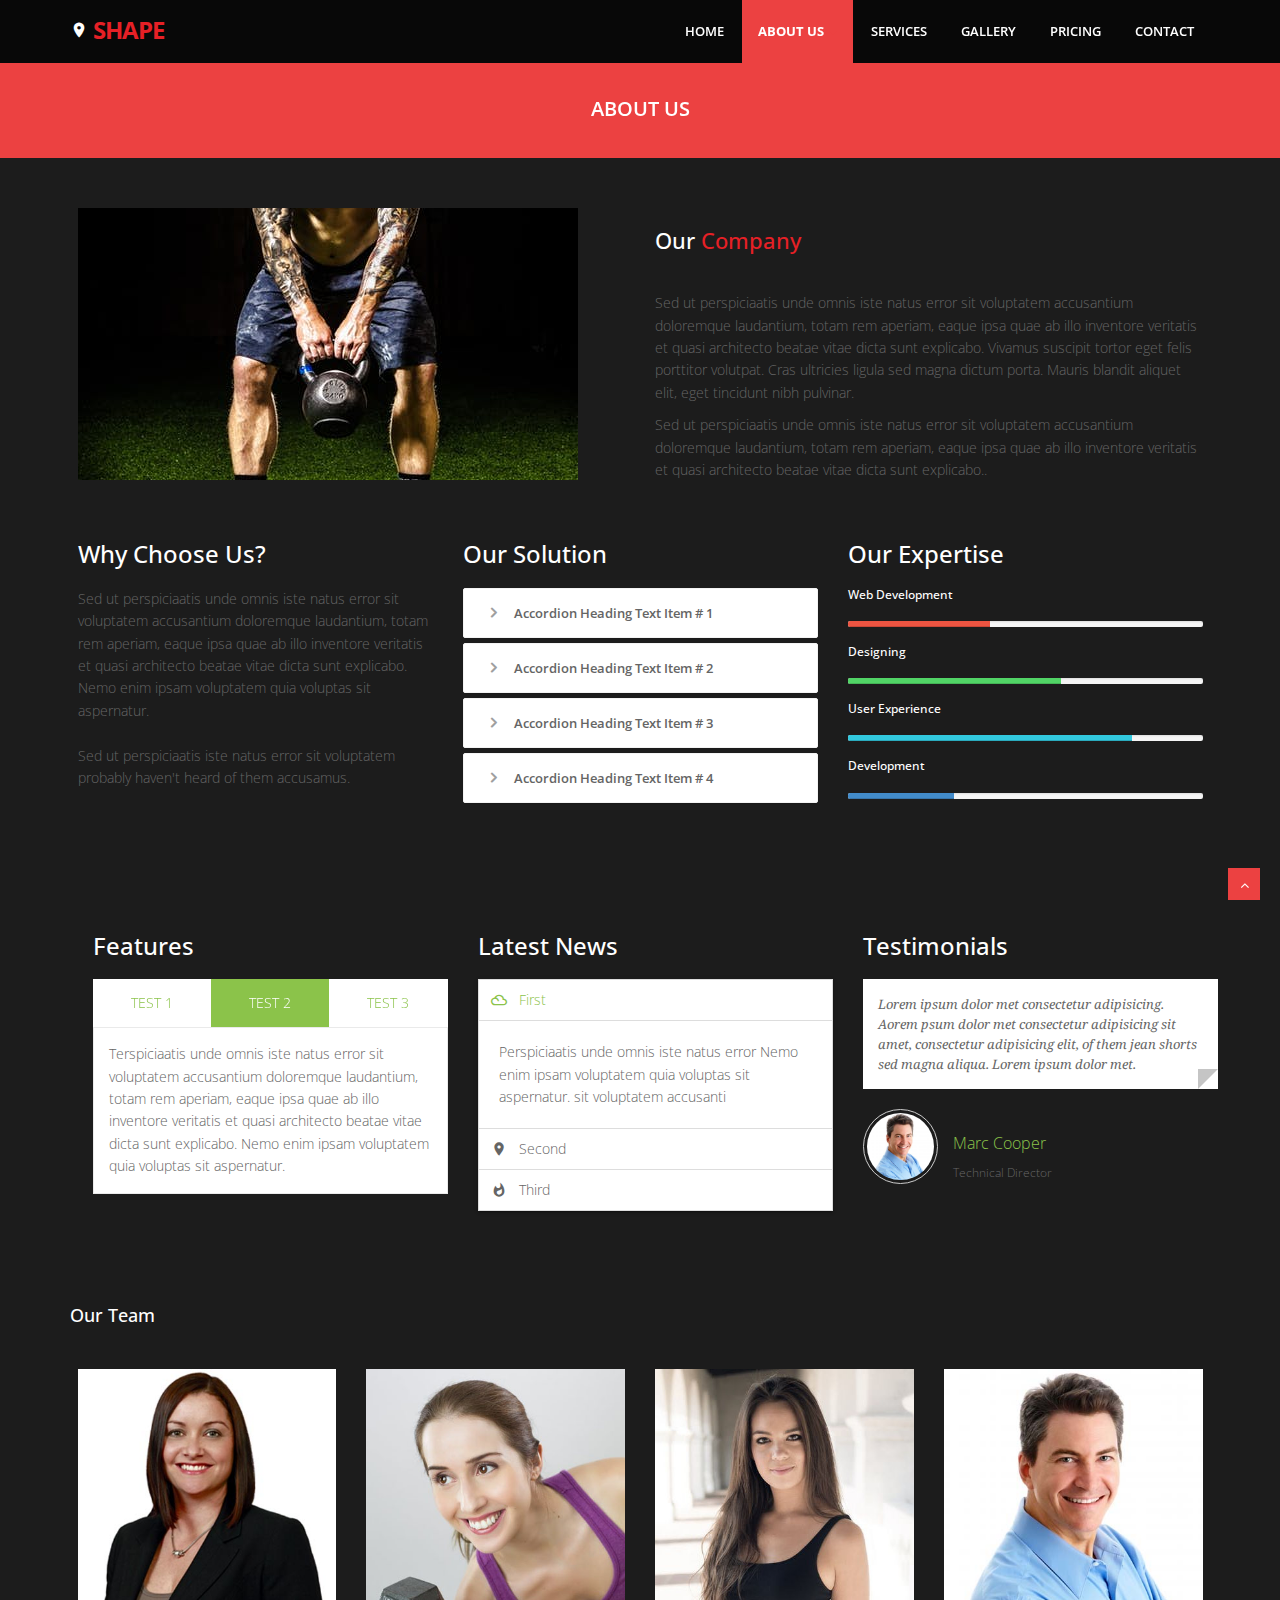
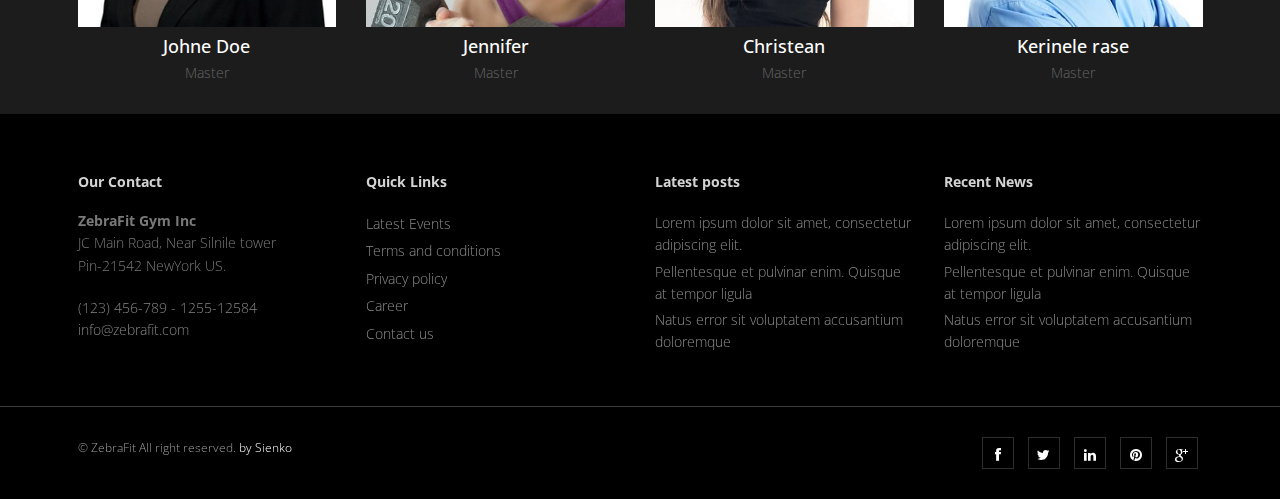
==== about.html @ 9a1f1029 "Zebra Fit" ====
<!DOCTYPE html>
<html lang="en">
<head>
<meta charset="utf-8">
<title>Zebra ||Fit</title>
<meta name="viewport" content="width=device-width, initial-scale=1.0" />
<meta name="description" content="" />
<meta name="author" content="http://webthemez.com" />
<!-- css --> 
<link href="https://fonts.googleapis.com/icon?family=Material+Icons" rel="stylesheet">
<link rel="stylesheet" href="materialize/css/materialize.min.css" media="screen,projection" />
<link href="css/bootstrap.min.css" rel="stylesheet" />
<link href="css/fancybox/jquery.fancybox.css" rel="stylesheet"> 
<link href="css/flexslider.css" rel="stylesheet" /> 
<link href="css/style.css" rel="stylesheet" />
 
<!-- HTML5 shim, for IE6-8 support of HTML5 elements -->
<!--[if lt IE 9]>
      <script src="http://html5shim.googlecode.com/svn/trunk/html5.js"></script>
    <![endif]-->

</head>
<body>
<div id="wrapper"> 
	<!-- start header -->
		<header>
        <div class="navbar navbar-default navbar-static-top">
            <div class="container">
                <div class="navbar-header">
                    <button type="button" class="navbar-toggle" data-toggle="collapse" data-target=".navbar-collapse">
                        <span class="icon-bar"></span>
                        <span class="icon-bar"></span>
                        <span class="icon-bar"></span>
                    </button>
                  <a class="navbar-brand" href="index.html"><i class="icon-info-blocks material-icons">location_on</i>Shape</a>
                </div>
                <div class="navbar-collapse collapse ">
                    <ul class="nav navbar-nav">
                        <li><a class="waves-effect waves-dark" href="index.html">Home</a></li> 
							 <li class="dropdown active">
                        <a href="#" data-toggle="dropdown" class="dropdown-toggle waves-effect waves-dark">About Us <b class="caret"></b></a>
                        <ul class="dropdown-menu">
                            <li><a class="waves-effect waves-dark" href="about.html">Company</a></li>
                            <li><a class="waves-effect waves-dark" href="#">Our Team</a></li>
                            <li><a class="waves-effect waves-dark" href="#">News</a></li> 
                            <li><a class="waves-effect waves-dark" href="#">Investors</a></li>
                        </ul>
                    </li> 
						<li><a class="waves-effect waves-dark" href="services.html">Services</a></li>
                        <li><a class="waves-effect waves-dark" href="portfolio.html">Gallery</a></li>
                        <li><a class="waves-effect waves-dark" href="pricing.html">Pricing</a></li>
                        <li><a class="waves-effect waves-dark" href="contact.html">Contact</a></li>
                    </ul>
                </div>
            </div>
        </div>
	</header><!-- end header -->
	<section id="inner-headline">
	<div class="container">
		<div class="row">
			<div class="col-lg-12">
				<h2 class="pageTitle">About Us</h2>
			</div>
		</div>
	</div>
	</section>
	<section id="content">
	<section class="section-padding">
		<div class="container">
			<div class="row showcase-section">
				<div class="col-md-6">
					<img src="img/dev1.png" alt="showcase image">
				</div>
				<div class="col-md-6">
					<div class="about-text">
						<h3>Our <span class="color">Company</span></h3>
						<p>Sed ut perspiciaatis unde omnis iste natus error sit voluptatem accusantium doloremque laudantium, totam rem aperiam, eaque ipsa quae ab illo inventore veritatis et quasi architecto beatae vitae dicta sunt explicabo. Vivamus suscipit tortor eget felis porttitor volutpat. Cras ultricies ligula sed magna dictum porta. Mauris blandit aliquet elit, eget tincidunt nibh pulvinar.</p>
						 <p>Sed ut perspiciaatis unde omnis iste natus error sit voluptatem accusantium doloremque laudantium, totam rem aperiam, eaque ipsa quae ab illo inventore veritatis et quasi architecto beatae vitae dicta sunt explicabo..</p>
					</div>
				</div>
			</div>
		</div>
	</section>
	<div class="container">
					
					<div class="about">
				
						
						<div class="row">
							<div class="col-md-4">
								<!-- Heading and para -->
								<div class="block-heading-two">
									<h3><span>Why Choose Us?</span></h3>
								</div>
								<p>Sed ut perspiciaatis unde omnis iste natus error sit voluptatem accusantium doloremque laudantium, totam rem aperiam, eaque ipsa quae ab illo inventore veritatis et quasi architecto beatae vitae dicta sunt explicabo. Nemo enim ipsam voluptatem quia voluptas sit aspernatur. <br/><br/>Sed ut perspiciaatis iste natus error sit voluptatem probably haven't heard of them accusamus.</p>
							</div>
							<div class="col-md-4">
								<div class="block-heading-two">
									<h3><span>Our Solution</span></h3>
								</div>		
								<!-- Accordion starts -->
								<div class="panel-group" id="accordion-alt3">
								 <!-- Panel. Use "panel-XXX" class for different colors. Replace "XXX" with color. -->
								  <div class="panel">	
									<!-- Panel heading -->
									 <div class="panel-heading">
										<h4 class="panel-title">
										  <a data-toggle="collapse" data-parent="#accordion-alt3" href="#collapseOne-alt3">
											<i class="fa fa-angle-right"></i> Accordion Heading Text Item # 1
										  </a>
										</h4>
									 </div>
									 <div id="collapseOne-alt3" class="panel-collapse collapse">
										<!-- Panel body -->
										<div class="panel-body">
										  Sed ut perspiciaatis unde omnis iste natus error sit voluptatem accusantium doloremque laudantium, totam rem aperiam, eaque ipsa quae ab illo inventore veritatis et quasi architecto beatae vitae dicta sunt explicabo. Nemo enim ipsam voluptatem quia voluptas
										</div>
									 </div>
								  </div>
								  <div class="panel">
									 <div class="panel-heading">
										<h4 class="panel-title">
										  <a data-toggle="collapse" data-parent="#accordion-alt3" href="#collapseTwo-alt3">
											<i class="fa fa-angle-right"></i> Accordion Heading Text Item # 2
										  </a>
										</h4>
									 </div>
									 <div id="collapseTwo-alt3" class="panel-collapse collapse">
										<div class="panel-body">
										  Sed ut perspiciaatis unde omnis iste natus error sit voluptatem accusantium doloremque laudantium, totam rem aperiam, eaque ipsa quae ab illo inventore veritatis et quasi architecto beatae vitae dicta sunt explicabo. Nemo enim ipsam voluptatem quia voluptas
										</div>
									 </div>
								  </div>
								  <div class="panel">
									 <div class="panel-heading">
										<h4 class="panel-title">
										  <a data-toggle="collapse" data-parent="#accordion-alt3" href="#collapseThree-alt3">
											<i class="fa fa-angle-right"></i> Accordion Heading Text Item # 3
										  </a>
										</h4>
									 </div>
									 <div id="collapseThree-alt3" class="panel-collapse collapse">
										<div class="panel-body">
										  Sed ut perspiciaatis unde omnis iste natus error sit voluptatem accusantium doloremque laudantium, totam rem aperiam, eaque ipsa quae ab illo inventore veritatis et quasi architecto beatae vitae dicta sunt explicabo. Nemo enim ipsam voluptatem quia voluptas
										</div>
									 </div>
								  </div>
								  <div class="panel">
									 <div class="panel-heading">
										<h4 class="panel-title">
										  <a data-toggle="collapse" data-parent="#accordion-alt3" href="#collapseFour-alt3">
											<i class="fa fa-angle-right"></i> Accordion Heading Text Item # 4
										  </a>
										</h4>
									 </div>
									 <div id="collapseFour-alt3" class="panel-collapse collapse">
										<div class="panel-body">
										  Sed ut perspiciaatis unde omnis iste natus error sit voluptatem accusantium doloremque laudantium, totam rem aperiam, eaque ipsa quae ab illo inventore veritatis et quasi architecto beatae vitae dicta sunt explicabo. Nemo enim ipsam voluptatem quia voluptas
										</div>
									 </div>
								  </div>
								</div>
								<!-- Accordion ends -->
								
							</div>
							
							<div class="col-md-4">
								<div class="block-heading-two">
									<h3><span>Our Expertise</span></h3>
								</div>								
								<h6>Web Development</h6>
								<div class="progress pb-sm">
								  <!-- White color (progress-bar-white) -->
								  <div class="progress-bar progress-bar-red" role="progressbar" aria-valuenow="40" aria-valuemin="0" aria-valuemax="100" style="width: 40%">
									 <span class="sr-only">40% Complete (success)</span>
								  </div>
								</div>
								<h6>Designing</h6>
								<div class="progress pb-sm">
								  <div class="progress-bar progress-bar-green" role="progressbar" aria-valuenow="60" aria-valuemin="0" aria-valuemax="100" style="width: 60%">
									 <span class="sr-only">40% Complete (success)</span>
								  </div>
								</div>
								<h6>User Experience</h6>
								<div class="progress pb-sm">
								  <div class="progress-bar progress-bar-lblue" role="progressbar" aria-valuenow="80" aria-valuemin="0" aria-valuemax="100" style="width: 80%">
									 <span class="sr-only">40% Complete (success)</span>
								  </div>
								</div>
								<h6>Development</h6>
								<div class="progress pb-sm">
								  <div class="progress-bar progress-bar-yellow" role="progressbar" aria-valuenow="30" aria-valuemin="0" aria-valuemax="100" style="width: 30%">
									 <span class="sr-only">40% Complete (success)</span>
								  </div>
								</div>
							</div>
							
						</div>
						
						 		
<div class="about home-about">
<div class="container">

<div class="row">
	<div class="col-md-4"> 
	<div class="block-heading-two">
			<h3><span>Features</span></h3>
		</div>	
	<div class="tab-section">
		<div class="s12">
		<ul class="tabs">
		<li class="tab col s4"><a href="#test1" class="waves-effect waves-dark">Test 1</a></li>
		<li class="tab col s4"><a class="waves-effect waves-dark active" href="#test2">Test 2</a></li>
		<li class="tab col s4"><a href="#test3" class="waves-effect waves-dark">Test 3</a></li> 
		</ul>
		</div>
		<div id="test1" class="col s12 container">Ande omnis iste natus error sit voluptatem accusantium doloremque laudantium, totam rem aperiam, eaque ipsa quae ab illo inventore veritatis et quasi architecto beatae vitae dicta sunt explicabo. Nemo enim ipsam voluptatem quia voluptas sit aspernatur. </div>
		<div id="test2" class="col s12 container">Terspiciaatis unde omnis iste natus error sit voluptatem accusantium doloremque laudantium, totam rem aperiam, eaque ipsa quae ab illo inventore veritatis et quasi architecto beatae vitae dicta sunt explicabo. Nemo enim ipsam voluptatem quia voluptas sit aspernatur. </div>
		<div id="test3" class="col s12 container">Perspiciaatis unde omnis iste natus error sit voluptatem accusantium doloremque laudantium, totam rem aperiam, eaque ipsa quae ab illo inventore veritatis et quasi architecto beatae vitae dicta sunt explicabo. Nemo enim ipsam voluptatem quia voluptas sit aspernatur. </div> 
		</div>
	</div>
	<div class="col-md-4">
		<div class="block-heading-two">
			<h3><span>Latest News</span></h3>
		</div>		
		<!-- Accordion starts -->
	  <ul class="collapsible" id="accordionSection" data-collapsible="accordion">
		<li>
		  <div class="collapsible-header active"><i class="material-icons">filter_drama</i>First</div>
		  <div class="collapsible-body"><p>Perspiciaatis unde omnis iste natus error Nemo enim ipsam voluptatem quia voluptas sit aspernatur. sit voluptatem accusanti</p></div>
		</li>
		<li>
		  <div class="collapsible-header"><i class="material-icons">place</i>Second</div>
		  <div class="collapsible-body"><p>Nemo enim ipsam voluptatem quia voluptas sit aspernatur. Perspiciaatis unde omnis iste natus error sit voluptatem accusanti</p></div>
		</li>
		<li>
		  <div class="collapsible-header"><i class="material-icons">whatshot</i>Third</div>
		  <div class="collapsible-body"><p>Perspiciaatis Nemo enim ipsam voluptatem quia voluptas sit aspernatur. unde omnis iste natus error sit voluptatem accusanti</p></div>
		</li>
	  </ul>
								 <!-- Accordion ends -->
		
	</div>
	
	<div class="col-md-4">
		<div class="block-heading-two">
			<h3><span>Testimonials</span></h3>
		</div>	
			 <div class="testimonials">
				<div class="active item">
				  <blockquote><p>Lorem ipsum dolor met consectetur adipisicing. Aorem psum dolor met consectetur adipisicing sit amet, consectetur adipisicing elit, of them jean shorts sed magna aliqua. Lorem ipsum dolor met.</p></blockquote>
				  <div class="carousel-info">
					<img alt="" src="img/team4.jpg" class="pull-left">
					<div class="pull-left">
					  <span class="testimonials-name">Marc Cooper</span>
					  <span class="testimonials-post">Technical Director</span>
					</div>
				  </div>
				</div>
			</div>
	</div>
	
</div>
						
<br> 
</div> 
</div>
						
						 
						<br>
						<!-- Our Team starts -->
				
						<!-- Heading -->
						<div class="block-heading-six">
							<h4 class="bg-color">Our Team</h4>
						</div>
						<br>
						
						<!-- Our team starts -->
						
						<div class="team-six">
							<div class="row">
								<div class="col-md-3 col-sm-6">
									<!-- Team Member -->
									<div class="team-member">
										<!-- Image -->
										<img class="img-responsive" src="img/team1.jpg" alt="">
										<!-- Name -->
										<h4>Johne Doe</h4>
										<span class="deg">Master</span> 
									</div>
								</div>
								<div class="col-md-3 col-sm-6">
									<!-- Team Member -->
									<div class="team-member">
										<!-- Image -->
										<img class="img-responsive" src="img/team2.jpg" alt="">
										<!-- Name -->
										<h4>Jennifer</h4>
										<span class="deg">Master</span> 
									</div>
								</div>
								<div class="col-md-3 col-sm-6">
									<!-- Team Member -->
									<div class="team-member">
										<!-- Image -->
										<img class="img-responsive" src="img/team3.jpg" alt="">
										<!-- Name -->
										<h4>Christean</h4>
										<span class="deg">Master</span> 
									</div>
								</div>
								<div class="col-md-3 col-sm-6">
									<!-- Team Member -->
									<div class="team-member">
										<!-- Image -->
										<img class="img-responsive" src="img/team4.jpg" alt="">
										<!-- Name -->
										<h4>Kerinele rase</h4>
										<span class="deg">Master</span> 
									</div>
								</div>
							</div>
						</div>
						
						<!-- Our team ends -->
					  
						
					</div>
									
				</div>
	</section>
	<footer>
		<div class="container">
			<div class="row">
				<div class="col-sm-3">
					<div class="widget">
						<h5 class="widgetheading">Our Contact</h5>
						<address>
						<strong>ZebraFit Gym Inc</strong><br>
						JC Main Road, Near Silnile tower<br>
						 Pin-21542 NewYork US.</address>
						<p>
							<i class="icon-phone"></i> (123) 456-789 - 1255-12584 <br>
							<i class="icon-envelope-alt"></i> info@zebrafit.com
						</p>
					</div>
				</div>
				<div class="col-sm-3">
					<div class="widget">
						<h5 class="widgetheading">Quick Links</h5>
						<ul class="link-list">
							<li><a class="waves-effect waves-dark" href="#">Latest Events</a></li>
							<li><a class="waves-effect waves-dark" href="#">Terms and conditions</a></li>
							<li><a class="waves-effect waves-dark" href="#">Privacy policy</a></li>
							<li><a class="waves-effect waves-dark" href="#">Career</a></li>
							<li><a class="waves-effect waves-dark" href="#">Contact us</a></li>
						</ul>
					</div>
				</div>
				<div class="col-sm-3">
					<div class="widget">
						<h5 class="widgetheading">Latest posts</h5>
						<ul class="link-list">
							<li><a class="waves-effect waves-dark" href="#">Lorem ipsum dolor sit amet, consectetur adipiscing elit.</a></li>
							<li><a class="waves-effect waves-dark" href="#">Pellentesque et pulvinar enim. Quisque at tempor ligula</a></li>
							<li><a class="waves-effect waves-dark" href="#">Natus error sit voluptatem accusantium doloremque</a></li>
						</ul>
					</div>
				</div>
				<div class="col-sm-3">
					<div class="widget">
						<h5 class="widgetheading">Recent News</h5>
						<ul class="link-list">
							<li><a class="waves-effect waves-dark" href="#">Lorem ipsum dolor sit amet, consectetur adipiscing elit.</a></li>
							<li><a class="waves-effect waves-dark" href="#">Pellentesque et pulvinar enim. Quisque at tempor ligula</a></li>
							<li><a class="waves-effect waves-dark" href="#">Natus error sit voluptatem accusantium doloremque</a></li>
						</ul>
					</div>
				</div>
			</div>
		</div>
		<div id="sub-footer">
			<div class="container">
				<div class="row">
					<div class="col-lg-6">
						<div class="copyright">
							<p>
								<span>&copy; ZebraFit All right reserved. </span> <a href="https://stephensienko.io.ke/" target="_blank">by Sienko</a> 
							</p>
						</div>
					</div>
					<div class="col-lg-6">
						<ul class="social-network">
							<li><a class="waves-effect waves-dark" href="#" data-placement="top" title="Facebook"><i class="fa fa-facebook"></i></a></li>
							<li><a class="waves-effect waves-dark" href="#" data-placement="top" title="Twitter"><i class="fa fa-twitter"></i></a></li>
							<li><a class="waves-effect waves-dark" href="#" data-placement="top" title="Linkedin"><i class="fa fa-linkedin"></i></a></li>
							<li><a class="waves-effect waves-dark" href="#" data-placement="top" title="Pinterest"><i class="fa fa-pinterest"></i></a></li>
							<li><a class="waves-effect waves-dark" href="#" data-placement="top" title="Google plus"><i class="fa fa-google-plus"></i></a></li>
						</ul>
					</div>
				</div>
			</div>
		</div>
		</footer>
	</div>
	<a href="#" class="scrollup waves-effect waves-dark"><i class="fa fa-angle-up active"></i></a>
	<!-- javascript
		================================================== -->
	<!-- Placed at the end of the document so the pages load faster -->
	<script src="js/jquery.js"></script>
	<script src="js/jquery.easing.1.3.js"></script>
	<script src="materialize/js/materialize.min.js"></script>
	<script src="js/bootstrap.min.js"></script>
	<script src="js/jquery.fancybox.pack.js"></script>
	<script src="js/jquery.fancybox-media.js"></script>  
	<script src="js/jquery.flexslider.js"></script>
	<script src="js/animate.js"></script>
	<!-- Vendor Scripts -->
	<script src="js/modernizr.custom.js"></script>
	<script src="js/jquery.isotope.min.js"></script>
	<script src="js/jquery.magnific-popup.min.js"></script>
	<script src="js/animate.js"></script> 
	<script src="js/custom.js"></script>
	</body>
	</html>
---- css/style.css ----
/*
Author URI: http://webthemez.com/
Note: Licence under Creative Commons Attribution 3.0  
-------------------------------------------------------*/

@import url('http://fonts.googleapis.com/css?family=Noto+Serif:400,400italic,700|Open+Sans:400,600,700'); 
@import url('font-awesome.css');  
@import url('animate.css');

body {
	font-family:'Open Sans', Arial, sans-serif;
	font-weight:300;
	line-height:1.6em;
	color:#656565;
	font-size: 1.4em;
	background: #272727;
}

a:active {
	outline:0;
}

.clear {
	clear:both;
}

h1,h2{
	font-weight: 600;
	line-height:1.1em;
	color: #fff;
	margin-bottom: 20px;
	text-transform: uppercase;
}
h3, h4, h5, h6 {
	line-height:1.1em;
	color: #ffffff;
	margin-bottom: 20px;
}
input, button, select, textarea { 
    border-radius: 0px !important;
}
.timetable{background: #2ab975;padding: 5px 23px;}
.timetable hr{
	color:#fff;
	padding-top: 29px;
	margin-bottom: 20px !important;
}
.timetable dl{
	color:#fff; 
}
.timetable dt{
	color:#fff;
}
.timetable dd{
	color:#fff;
}
#wrapper{
	width:100%;
	margin:0;
	padding:0;
}
ul.withArrow{
	
}
ul.withArrow li{
	
}
ul.withArrow li span{
	
margin-right: 10px;
	
font-weight: 700;
	
color: #e62026;
	
border: 1px solid;
	
padding: 4px 8px;
	
font-size: 11px;
	
border-radius: 50%;
	
height: 20px;
	
width: 20px;
}
.widget {
    color: #858585;
}
.row,.row-fluid {
	margin-bottom:30px;
}

.row .row,.row-fluid .row-fluid{
	margin-bottom:30px;
}

.row.nomargin,.row-fluid.nomargin {
	margin-bottom:0;
}
.about-image img {
    width: 100%;
}
img.img-polaroid {
	margin:0 0 20px 0;
}
.img-box {
	max-width:100%;
}
.navbar-default .navbar-toggle {
    border-color: #ddd;
    margin-top: 10px;
}
/*  Header
==================================== */
.topbar{
	background-color: #2e8eda;
	padding:10px 0;
	/* color:#fff; */
}
.topbar .container .row {
    margin: 0;
	padding:0;
}
.topbar .container .row .col-md-12 { 
	padding:0;
}
.topbar p{
	margin:0;
	display:inline-block;
	font-size: 13px;
	color: #f1f6ff;
}
.topbar p > i{
	margin-right:5px;
}
.topbar p:last-child{
	text-align:right;
} 
header .navbar {
    margin-bottom: 0;
}

.navbar-default {
    border: none;
}

.navbar-brand {
    color: #222;
    text-transform: uppercase;
    font-size: 24px;
    font-weight: 700;
    line-height: 1em;
    letter-spacing: -1px;
    margin-top: 18px;
    padding: 0 0 0 15px;
}
.navbar-default .navbar-brand{color: #e62026;font-size: 24px;text-transform: uppercase;}
.navbar-default .navbar-brand:hover, .navbar-default .navbar-brand:focus{color: #fff;}
header .navbar-collapse  ul.navbar-nav {
    float: right;
    margin-right: 0;
}
header .navbar {min-height: 70px;padding: 18px 0;background: #080808;}
.home-page header .navbar-default{
    background: rgba(0, 0, 0, 0.35) !important;
    /* position: absolute; */
    width: 100%;
    position: absolute;
}

header .nav li a:hover,
header .nav li a:focus,
header .nav li.active a,
header .nav li.active a:hover,
header .nav li a.dropdown-toggle:hover,
header .nav li a.dropdown-toggle:focus,
header .nav li.active ul.dropdown-menu li a:hover,
header .nav li.active ul.dropdown-menu li.active a{
    -webkit-transition: all .3s ease;
    -moz-transition: all .3s ease;
    -ms-transition: all .3s ease;
    -o-transition: all .3s ease;
    transition: all .3s ease;
}


header .navbar-default .navbar-nav > .open > a,
header .navbar-default .navbar-nav > .open > a:hover,
header .navbar-default .navbar-nav > .open > a:focus {
    -webkit-transition: all .3s ease;
    -moz-transition: all .3s ease;
    -ms-transition: all .3s ease;
    -o-transition: all .3s ease;
    transition: all .3s ease;
}


header .navbar {
    min-height: 62px;
    padding: 0;
}

header .navbar-nav > li  {
    padding-bottom: 12px;
    padding-top: 12px;
    padding: 0 !important;
}

header  .navbar-nav > li > a {
    /* padding-bottom: 6px; */
    /* padding-top: 5px; */
    margin-left: 2px;
    line-height: 31px;
    font-weight: 700;
    -webkit-transition: all .3s ease;
    -moz-transition: all .3s ease;
    -ms-transition: all .3s ease;
    -o-transition: all .3s ease;
    transition: all .3s ease;
}

.services{
	
}
.dishes{
	
background: #ec4141;
	
padding: 35px 0;
	
color: #f2f2f2;
}
.dropdown-menu li a:hover {
    color: #fff !important;
    background: #1c1c1c !important;
}

header .nav .caret {
    border-bottom-color: #ec4141;
    border-top-color: #ec4141;
}
.navbar-default .navbar-nav > .active > a,
.navbar-default .navbar-nav > .active > a:hover,
.navbar-default .navbar-nav > .active > a:focus {
  background-color: #fff;
}
.navbar-default .navbar-nav > .open > a,
.navbar-default .navbar-nav > .open > a:hover,
.navbar-default .navbar-nav > .open > a:focus {
  background-color:  #fff;
}	
	

.dropdown-menu  {
    box-shadow: none;
    border-radius: 0;
	border: none;
}

.dropdown-menu li:last-child  {
	padding-bottom: 0 !important;
	margin-bottom: 0;
}

header .nav li .dropdown-menu  {
   padding: 0;
}

header .nav li .dropdown-menu li a {
   line-height: 28px;
   padding: 3px 12px;
}

/* --- menu --- */
.flex-caption p {
    line-height: 22px;
    font-weight: 300;
    color: #ffffff;
    text-transform: capitalize;
}
header .navigation {
	float:right;
}

header ul.nav li {
	border:none;
	margin:0;
}

header ul.nav li a {
	font-size: 13px;
	border:none;
	font-weight: 600;
	text-transform:uppercase;
}

header ul.nav li ul li a {	
	font-size:12px;
	border:none;
	font-weight:300;
	text-transform:uppercase;
}


.navbar .nav > li > a {
  color: #ffffff;
  text-shadow: none;
  border: 1px solid rgba(255, 255, 255, 0) !important;
}

.navbar .nav a:hover {
	background:none;
	color: #2e8eda;
}

.navbar .nav > .active > a,.navbar .nav > .active > a:hover {
	background:none;
	font-weight:700;
}

.navbar .nav > .active > a:active,.navbar .nav > .active > a:focus {
	background:none;
	outline:0;
	font-weight:700;
}

.navbar .nav li .dropdown-menu {
	z-index:2000;
}

header ul.nav li ul {
	margin-top:1px;
}
header ul.nav li ul li ul {
	margin:1px 0 0 1px;
}
.dropdown-menu .dropdown i {
	position:absolute;
	right:0;
	margin-top:3px;
	padding-left:20px;
}

.navbar .nav > li > .dropdown-menu:before {
  display: inline-block;
  border-right: none;
  border-bottom: none;
  border-left: none;
  border-bottom-color: none;
  content:none;
}
.navbar-default .navbar-nav>.active>a, .navbar-default .navbar-nav>.active>a:hover, .navbar-default .navbar-nav>.active>a:focus {color: #ffffff;background: #ec4141;border-radius: 0;}
.navbar-default .navbar-nav>li>a:hover, .navbar-default .navbar-nav>li>a:focus {
  color: #eb4242;
  background-color: transparent;
}

ul.nav li.dropdown a {
	z-index:1000;
	display:block;
}

 select.selectmenu {
	display:none;
}
.pageTitle{color: #fff;margin: 30px 0 3px;display: inline-block;font-size: 20px;}
 
#banner{
	width: 100%;
	background:#000;
	position:relative;
	margin:0;
	padding:0;
}

/*  Sliders
==================================== */
/* --- flexslider --- */
#main-slider:before {content: '';width: 100%;height: 100%;/* background: rgba(0, 0, 0, 0.65); */z-index: 1;position: absolute;}
.flex-direction-nav a{
display:none;
}
.flexslider {
	padding:0;  
	background: #fff; 
	position: relative; 
	zoom: 1;
}
.flex-direction-nav .flex-prev{
left:0px; 
}
.flex-direction-nav .flex-next{ 
right:0px;
}
.flex-caption {zoom: 1;bottom: 198px;background-color: transparent;color: #fff;margin: 0;padding: 2px 25px 0px 30px;/* position: absolute; */left: 0;text-align: center;margin: 0 auto;right: 0px;display: inline-block;bottom: 10%;width: 76%;right: 0 !important;border-radius: 15px 15px 0 0;text-align: left;}
.flex-caption h3 {color: #fff;letter-spacing: 0px;margin-bottom: 8px;text-transform: uppercase;font-size: 70px;font-weight: 700;}
.flex-caption p {margin: 12px 0 18px;font-size: 20px;font-weight: 400;}
.skill-home{
margin-bottom:50px;
}
.c1{
border: #ed5441 1px solid;
background:#ed5441;
}
.c2{
border: #24c4db 1px solid;
background:#24c4db;
}
.c3{
border: #1891EC 1px solid;
background:#1891EC;
}
.c4{
border: #609cec 1px solid;
background:#609cec;
}
.skill-home .icons {padding: 38px;width: 94px;height: 94px;color: #fff;font-size: 42px;font-size: 38px;text-align: center;-ms-border-radius: 50%;-moz-border-radius: 50%;-webkit-border-radius: 50%;border-radius: 0;display: inline-table;border: 4px solid #efefef;color: #ff5722;background: transparent;border-radius: 50%;background: #ffffff;}
.skill-home h2 {
padding-top: 20px;
font-size: 36px;
font-weight: 700;
} 
.testimonial-solid {
padding: 50px 0 60px 0;
margin: 0 0 0 0;
background: #FFFFFF;
text-align: center;
}
.testi-icon-area {
text-align: center;
position: absolute;
top: -84px;
margin: 0 auto; 
width: 100%;
}
.testi-icon-area .quote {
padding: 15px 0 0 0;
margin: 0 0 0 0;
background: #ffffff;
text-align: center;
color: #1891EC;
display: inline-table;
width: 70px;
height: 70px;
-ms-border-radius: 50%;
-moz-border-radius: 50%;
-webkit-border-radius: 50%;
border-radius: 50%;
font-size: 42px; 
border: 1px solid #1891EC;
display: none;
}

.testi-icon-area .carousel-inner { 
margin: 20px 0;
}
.carousel-indicators {
bottom: -30px;
}
.text-center img {
margin: auto;
}
.aboutUs{
padding:40px 0;
background: #F2F2F2;
}
img.img-center {
margin: 0 auto;
display: block;
max-width: 100%;
}
.home-about{
	padding: 60px 0 0px;
}
.home-about hr{
	padding:0;
	margin:0;
}
.home-about .info-box{
	
}
/* Testimonial
----------------------------------*/
.testimonial-area {
padding: 0 0 0 0;
margin:0;
background: url(../img/low-poly01.jpg) fixed center center;
background-size: cover;
-webkit-background-size: cover;
-moz-background-size: cover;
-ms-background-size: cover;
}
.testimonial-solid p {
color: #000000;
font-size: 16px;
line-height: 30px;
font-style: italic;
} 
section.hero-text {
	background: #F4783B;
	padding:50px 0 50px 0;
	color: #fff;
}
section.hero-text h1{ 
	color: #fff;
}

/* Clients
------------------------------------ */
#clients {
  padding: 60px 0;
  }
  #clients .client .img {
    height: 76px;
    width: 138px;
    cursor: pointer;
    -webkit-transition: box-shadow .1s linear;
    -moz-transition: box-shadow .1s linear;
    transition: box-shadow .1s linear; }
    #clients .client .img:hover {
      cursor: pointer;
      /*box-shadow: 0px 0px 2px 0px rgb(155, 155, 155);*/
      border-radius: 8px; }
  #clients .client .client1 {
    background: url("../img/client1.png") 0 -75px; }
    #clients .client .client1:hover {
      background-position: 1px 0px; }
  #clients .client .client2 {
    background: url("../img/client2.png") 0 -75px; }
    #clients .client .client2:hover {
      background-position: -1px 0px; }
  #clients .client .client3 {
    background: url("../img/client3.png") 0 -76px; }
    #clients .client .client3:hover {
      background-position: 0px 0px; }


/* Content
==================================== */

#content {
	position:relative;
	background: #1c1c1c;
	padding:50px 0 0px 0;
}
 
.cta-text {
	text-align: center;
	margin-top:10px;
}


.big-cta .cta {
	margin-top:10px;
}
 
.box {
	width: 100%;
}
.box-gray  {
	background: #f8f8f8;
	padding: 20px 20px 30px;
}
.box-gray  h4,.box-gray  i {
	margin-bottom: 20px;
}
.box-bottom {
	padding: 20px 0;
	text-align: center;
}
.box-bottom a {
	color: #fff;
	font-weight: 700;
}
.box-bottom a:hover {
	color: #eee;
	text-decoration: none;
}


/* Bottom
==================================== */

#bottom {
	background:#fcfcfc;
	padding:50px 0 0;

}
/* twitter */
#twitter-wrapper {
    text-align: center;
    width: 70%;
    margin: 0 auto;
}
#twitter em {
    font-style: normal;
    font-size: 13px;
}

#twitter em.twitterTime a {
	font-weight:600;
}

#twitter ul {
    padding: 0;
	list-style:none;
}
#twitter ul li {
    font-size: 20px;
    line-height: 1.6em;
    font-weight: 300;
    margin-bottom: 20px;
    position: relative;
    word-break: break-word;
}


/* page headline
==================================== */

#inner-headline{background: #ec4141;position: relative;margin: 0;padding: 0;}


#inner-headline h2.pageTitle{
	color: #ffffff;
	padding: 5px 0;
	display:block;
	text-align: center;
}

/* --- breadcrumbs --- */
#inner-headline ul.breadcrumb {
	margin:40px 0;
	float:left;
}

#inner-headline ul.breadcrumb li {
	margin-bottom:0;
	padding-bottom:0;
}
#inner-headline ul.breadcrumb li {
	font-size:13px;
	color:#fff;
}

#inner-headline ul.breadcrumb li i{
	color:#dedede;
}

#inner-headline ul.breadcrumb li a {
	color:#fff;
}

ul.breadcrumb li a:hover {
	text-decoration:none;
}

/* Forms
============================= */

/* --- contact form  ---- */
form#contactform input[type="text"] {
  width: 100%;
  border: 1px solid #f5f5f5;
  min-height: 40px;
  padding-left:20px;
  font-size:13px;
  padding-right:20px;
  -webkit-box-sizing: border-box;
     -moz-box-sizing: border-box;
          box-sizing: border-box;

}

form#contactform textarea {
border: 1px solid #f5f5f5;
  width: 100%;
  padding-left:20px;
  padding-top:10px;
  font-size:13px;
  padding-right:20px;
  -webkit-box-sizing: border-box;
     -moz-box-sizing: border-box;
          box-sizing: border-box;

}

form#contactform .validation {
	font-size:11px;
}

#sendmessage {
	border:1px solid #e6e6e6;
	background:#f6f6f6;
	display:none;
	text-align:center;
	padding:15px 12px 15px 65px;
	margin:10px 0;
	font-weight:600;
	margin-bottom:30px;

}

#sendmessage.show,.show  {
	display:block;
}
 
form#commentform input[type="text"] {
  width: 100%;
  min-height: 40px;
  padding-left:20px;
  font-size:13px;
  padding-right:20px;
  -webkit-box-sizing: border-box;
     -moz-box-sizing: border-box;
          box-sizing: border-box;
	-webkit-border-radius: 2px 2px 2px 2px;
		-moz-border-radius: 2px 2px 2px 2px;
			border-radius: 2px 2px 2px 2px;

}

form#commentform textarea {
  width: 100%;
  padding-left:20px;
  padding-top:10px;
  font-size:13px;
  padding-right:20px;
  -webkit-box-sizing: border-box;
     -moz-box-sizing: border-box;
          box-sizing: border-box;
	-webkit-border-radius: 2px 2px 2px 2px;
		-moz-border-radius: 2px 2px 2px 2px;
			border-radius: 2px 2px 2px 2px;
}


/* --- search form --- */
.search{
	float:right;
	margin:35px 0 0;
	padding-bottom:0;
}

#inner-headline form.input-append {
	margin:0;
	padding:0;
}

.about-text h3 {
	font-size: 22px;
	padding-bottom: 20px;
}

.about-text .btn {
	margin-top: 20px;
	//font-size: 15px;
	//text-align: justify;
}

.about-image img {
}

.about-text ul {
	margin-top: 30px;
	padding: 0;
}

.about-text li {
	margin-bottom: 10px;
	//
	font-weight: bold;
	list-style: none;
}

 
.about-text-2 img {
	border: 5px solid #ddd;
	margin-bottom: 20px;
}

.about-text-2 p {
	margin-bottom: 20px;
}

#call-to-action {
	background: url(../images/bg/about.jpg) no-repeat;
	background-attachment: fixed;
	background-position: top center;
	padding: 100px 0;
	color: #fff;
}

.call-to-action h3 {
	font-size: 40px;
	letter-spacing: 15px;
	color: #fff;
	padding-bottom: 30px;
}

.call-to-action p {
	color: #999;
	padding-bottom: 20px;
}

.call-to-action .btn-primary {
	background-color: transparent;
	border-color: #999;
}

.call-to-action .btn-primary:hover {
	background-color: #151515;
	color: #999;
	border-color: #151515;
}

#call-to-action-2 {
	background-color: #efefef;
	padding: 50px 0;
}
#call-to-action-2 h3 {
	color: #05142b;
	font-size: 24px;
	font-weight: 600;
	text-transform: uppercase;
}
#call-to-action-2 p {
	color: #5f5f5f;
	font-size: 15px;
}
#call-to-action-2 .btn-primary {
	border-color: #FFFFFF;
	/* background: transparent; */
	margin-top: 50px;
	color: #fff;
}
section.section-padding.gray-bg {
    /* background: #ffffff; */
    padding: 60px;
    color: #888888;
}
 
  #accordion-alt3 .panel-heading h4 {
font-size: 13px;
line-height: 28px;
}
.panel .panel-heading h4 {
font-weight: 400;
}
.panel-title {
margin-top: 0;
margin-bottom: 0;
font-size: 15px;
color: inherit;
}
.panel-group .panel {
margin-bottom: 0;
border-radius: 2px;
}
.panel {margin-bottom: 18px;background-color: #FFFFFF;border: 1px solid #f3f3f3;border-radius: 2px;-webkit-box-shadow: 0 1px 1px rgba(0,0,0,0.05);box-shadow: 0 1px 1px rgba(0,0,0,0.05);}
#accordion-alt3 .panel-heading h4 a i {font-size: 17px;line-height: 18px;width: 18px;height: 18px;margin-right: 8px;color: #A0A0A0;text-align: center;border-radius: 50%;margin-left: 6px;font-weight: bold;}  
.progress.pb-sm {
height: 6px!important;
}
.progress {
box-shadow: inset 0 0 2px rgba(0,0,0,.1);
}
.progress {
overflow: hidden;
height: 18px;
margin-bottom: 18px;
background-color: #f5f5f5;
border-radius: 2px;
-webkit-box-shadow: inset 0 1px 2px rgba(0,0,0,0.1);
box-shadow: inset 0 1px 2px rgba(0,0,0,0.1);
}
.progress .progress-bar.progress-bar-red {
background: #ed5441;
} 
.progress .progress-bar.progress-bar-green {
background: #51d466;
}
.progress .progress-bar.progress-bar-lblue {
background: #32c8de;
}
/* --- portfolio detail --- */
.top-wrapper {
	margin-bottom:20px;
}
.info-blocks {margin-bottom: 15px;/* background: #efefef; */}
.info-blocks i.icon-info-blocks {float: left;color: #e62026;font-size: 40px;min-width: 50px;margin-top: 11px;text-align: center;/* background: #ffffff; */width: 72px;height: 72px;/* padding-top: 21px; *//* border: 1px solid #e0e0e0; */line-height: 75px;}
.info-blocks .info-blocks-in {
padding: 0 10px;
overflow: hidden;
}
.info-blocks .info-blocks-in h3 {color: #fff;font-size: 20px;line-height: 28px;margin:0px;margin-bottom: 8px;/* font-weight: bold; */}
.info-blocks .info-blocks-in p {font-size: 14px;}
  
blockquote {
	font-size:16px;
	font-weight:400;
	font-family:'Noto Serif', serif;
	font-style:italic;
	padding-left:0;
	color:#a2a2a2;
	line-height:1.6em;
	border:none;
}

blockquote cite 							{ display:block; font-size:12px; color:#666; margin-top:10px; }
blockquote cite:before 					{ content:"\2014 \0020"; }
blockquote cite a,
blockquote cite a:visited,
blockquote cite a:visited 				{ color:#555; }

/* --- pullquotes --- */

.pullquote-left {
	display:block;
	color:#a2a2a2;
	font-family:'Noto Serif', serif;
	font-size:14px;
	line-height:1.6em;
	padding-left:20px;
}

.pullquote-right {
	display:block;
	color:#a2a2a2;
	font-family:'Noto Serif', serif;
	font-size:14px;
	line-height:1.6em;
	padding-right:20px;
}

/* --- button --- */
.btn{text-align: center;color: #FFFFFF;background: #ec4141;border-color: #ec4141;width: 120px;border-radius: 0;}
.btn-theme {
	color: #fff;
	background: transparent;
	border: 1px solid #fff;
	padding: 12px 30px;
	font-weight: bold;
}
.btn-theme:hover {
	color: #eee;
}

/* --- list style --- */

ul.general {
	list-style:none;
	margin-left:0;
}

ul.link-list{
	margin:0;
	padding:0;
	list-style:none;
}

ul.link-list li{
	margin:0;
	padding:2px 0 2px 0;
	list-style:none;
}
footer{background: #000000;}
footer ul.link-list li a{
	color: #8C8C8C;
}
footer ul.link-list li a:hover {
	color: #ec4141;
}
/* --- Heading style --- */

h4.heading {
	font-weight:700;
}

.heading { margin-bottom: 30px; }

.heading {
	position: relative;
	
}


.widgetheading {
	width:100%;
	padding:0;
	font-weight: bold;
}

#bottom .widgetheading {
	position: relative;
	border-bottom: #e6e6e6 1px solid;
	padding-bottom: 9px;
}

aside .widgetheading {
	position: relative;
	border-bottom: #e9e9e9 1px solid;
	padding-bottom: 9px;
}

footer .widgetheading {
	position: relative;
}

footer .widget .social-network {
	position:relative;
}

.team-member h4{
  text-align: center;
  margin-bottom: 5px;
}
.team-member .deg{
text-align:center;
display:block;
}
#bottom .widget .widgetheading span, aside .widget .widgetheading span, footer .widget .widgetheading span {	
	position: absolute;
	width: 60px;
	height: 1px;
	bottom: -1px;
	right:0;

}
.panel-title>a {
    color: inherit;
    text-decoration: none;
    font-weight: 600;
}
.box-area{padding: 15px;background: #ffffff;margin-top: -21px;border: 2px solid #f3f3f3;}
.box-area h3{font-size: 17px;font-weight: 600;}
/* --- Map --- */
.map{
	position:relative;
	margin-top:-50px;
	margin-bottom:40px;
}

.map iframe{
	width:100%;
	height:450px;
	border:none;
}

.map-grid iframe{
	width:100%;
	height:350px;
	border:none;
	margin:0 0 -5px 0;
	padding:0;
}

 
ul.team-detail{
	margin:-10px 0 0 0;
	padding:0;
	list-style:none;
}

ul.team-detail li{
	border-bottom:1px dotted #e9e9e9;
	margin:0 0 15px 0;
	padding:0 0 15px 0;
	list-style:none;
}

ul.team-detail li label {
	font-size:13px;
}

ul.team-detail li h4, ul.team-detail li label{
	margin-bottom:0;
}

ul.team-detail li ul.social-network {
	border:none;
	margin:0;
	padding:0;
}

ul.team-detail li ul.social-network li {
	border:none;	
	margin:0;
}
ul.team-detail li ul.social-network li i {
	margin:0;
}

 .navbar-brand i {
    color: #ffffff;
    font-size: 18px;
    margin-right: 5px;
}
.pricing-title{
	background:#fff;
	text-align:center;
	padding:10px 0 10px 0;
}

.pricing-title h3{
	font-weight:600;
	margin-bottom:0;
}

.pricing-offer{
	background: #fcfcfc;
	text-align: center;
	padding:40px 0 40px 0;
	font-size:18px;
	border-top:1px solid #e6e6e6;
	border-bottom:1px solid #e6e6e6;
}

.pricing-box.activeItem .pricing-offer{
	color:#fff;
}

.pricing-offer strong{
	font-size:78px;
	line-height:89px;
}

.pricing-offer sup{
	font-size:28px;
}

.pricing-container{
	background: #fff;
	text-align:center;
	font-size:14px;
}

.pricing-container strong{
color:#353535;
}

.pricing-container ul{
	list-style:none;
	padding:0;
	margin:0;
}

.pricing-container ul li{
	border-bottom: 1px solid #CFCFCF;
list-style: none;
padding: 15px 0 15px 0;
margin: 0 0 0 0;
color: #222;
}

.pricing-action{
	margin:0;
	background: #fcfcfc;
	text-align:center;
	padding:20px 0 30px 0;
}

.pricing-wrapp{
	margin:0 auto;
	width:100%;
	background:#fd0000;
}
 .pricing-box-item {border: 1px solid #e6e6e6;background:#fcfcfc;position:relative;margin:0 0 20px 0;padding:0;-webkit-box-shadow: 0 2px 0 rgba(0,0,0,0.03);-moz-box-shadow: 0 2px 0 rgba(0,0,0,0.03);box-shadow: 0 2px 0 rgba(0,0,0,0.03);-webkit-box-sizing: border-box;-moz-box-sizing: border-box;box-sizing: border-box;overflow: hidden;}

.pricing-box-item .pricing-heading {
	background: #ffffff;
	text-align: center;
	padding: 50px 0;
	display:block;
}
.pricing-box-item.activeItem .pricing-heading {
	/* background: #f3f3f3; */
	text-align: center;
	border-bottom:none;
	display:block;
	color:#fff;
}
.pricing-box-item.activeItem .pricing-heading h3 {
	 
color: #fff;
}

.pricing-box-item .pricing-heading h3 strong {
	font-size:28px;
	font-weight:700;
	letter-spacing:-1px;
	color: #05142b;
}
.pricing-box-item .pricing-heading h3 {
	font-size:32px;
	font-weight:300;
	letter-spacing:-1px;
}

.pricing-box-item .pricing-terms {
	text-align: center;
	background: #fff;
	display: block;
	overflow: hidden;
	padding: 11px 0 5px;
	/* border-top: 2px solid #BBBBBB; */
	border-bottom: 2px dotted #CDCDCD;
}

.pricing-box-item .pricing-terms  h6 {
	margin-top: 16px;
	color: #ff5722;
	font-size: 22px;
}

.pricing-box-item .icon .price-circled {
    margin: 10px 10px 10px 0;
    display: inline-block !important;
    text-align: center !important;
    color: #fff;
    width: 68px;
    height: 68px;
	padding:12px;
    font-size: 16px;
	font-weight:700;
    line-height: 68px;
    text-shadow:none;
    cursor: pointer;
    background-color: #888;
    border-radius: 64px;
    -moz-border-radius: 64px;
    -webkit-border-radius: 64px;
}

.pricing-box-item  .pricing-action{
	margin:0;
	text-align:center;
	padding:30px 0 30px 0;
}
.pricing-action .btn{
	background: #ff5722;
	color: #fff;
} 
.menuItem .menu{font-size:20px;font-weight:600;list-style:none;padding:0 0 15px;margin-bottom:20px;display:inline-block;color: #ec4141;}
.menuItem .menu li{padding: 34px 30px 34px;margin-bottom:20px;display:inline-block;width:100%;float:left;background: #4a4a4a;line-height: 30px;border-left: 2px solid #ec4141 !important;border-radius: 0 0 15px 0;border: 1px solid #5a5a5a;}
.menuItem .detail{font-size:13px;color: #b6b6b6;font-weight:normal;}
.menuItem .price{
font-size:13px;
float:right;
font-weight:600;
}
/* Testimonials */
.testimonials blockquote {
    background: #ffffff none repeat scroll 0 0;
    border: medium none;
    color: #666;
    display: block;
    font-size: 13px;
    line-height: 20px;
    padding: 15px;
    position: relative;
}
.testimonials blockquote::before {
    width: 0; 
    height: 0;
	right: 0;
	bottom: 0;
	content: " "; 
	display: block; 
	position: absolute;
    border-bottom: 20px solid #fff;    
	border-right: 0 solid transparent;
	border-left: 15px solid transparent;
	border-left-style: inset; /*FF fixes*/
	border-bottom-style: inset; /*FF fixes*/
}
.testimonials blockquote::after {
    width: 0;
    height: 0;
    right: 0;
    bottom: 0;
    content: " ";
    display: block;
    position: absolute;
    border-style: solid;
    border-width: 20px 20px 0 0;
    border-color: #c5c5c5 transparent transparent transparent;
}
.testimonials .carousel-info img {
    border: 1px solid #cccccc;
    border-radius: 150px !important;
    height: 75px;
    padding: 3px;
    width: 75px;
}
.testimonials .carousel-info {
    overflow: hidden;
}
.testimonials .carousel-info img {
    margin-right: 15px;
}
.testimonials .carousel-info span {
    display: block;
}
.testimonials span.testimonials-name {
    color: #8BC34A;
    font-size: 16px;
    font-weight: 300;
    margin: 23px 0 7px;
}
.testimonials span.testimonials-post {
    color: #656565;
    font-size: 12px;
}
/* ===== Widgets ===== */

/* --- flickr --- */
.widget .flickr_badge {
	width:100%;
}
.widget .flickr_badge img { margin: 0 9px 20px 0; }

footer .widget .flickr_badge {
    width: 100%;
}
footer .widget .flickr_badge img {
    margin: 0 9px 20px 0;
}

.flickr_badge img {
    width: 50px;
    height: 50px;
    float: left;
	margin: 0 9px 20px 0;
}
 
/* --- Recent post widget --- */

.recent-post{
	margin:20px 0 0 0;
	padding:0;
	line-height:18px;
}

.recent-post h5 a:hover {
	text-decoration:none;
}

.recent-post .text h5 a {
	color:#353535;
}

  
footer{
	padding:50px 0 0 0;
	color:#f8f8f8;
}

footer a {
	color:#fff;
}

footer a:hover {
	color: #ec4141;
}

footer h1, footer h2, footer h3, footer h4, footer h5, footer h6{
	color: #d3d3d3;
}

footer address {
	line-height:1.6em;
	color: #797979;
}

footer h5 a:hover, footer a:hover {
	text-decoration:none;
}

ul.social-network {
	list-style:none;
	margin:0;
}

ul.social-network li {
	display:inline;
	margin: 0 5px;
	border: 1px solid #2D2D2D;
	padding: 5px 0 0;
	width: 32px;
	display: inline-block;
	text-align: center;
	height: 32px;
	vertical-align: baseline;
}

#sub-footer{
	text-shadow:none;
	color: #dedede;
	padding:0;
	padding-top:30px;
	margin:20px 0 0 0;
	background: #000000;
	border-top: 1px solid #3e3e3e;
}

#sub-footer p{
	margin:0;
	padding:0;
}

#sub-footer span{
	color: #9e9e9e;
}

.copyright {
	text-align:left;
	font-size:12px;
}

#sub-footer ul.social-network {
	float:right;
}

  

/* scroll to top */
.scrollup{
    position:fixed;
    width:32px;
    height:32px;
    bottom:0px;
    right:20px;
    background: #ec4141;
}

a.scrollup {
	outline:0;
	text-align: center;
}

a.scrollup:hover,a.scrollup:active,a.scrollup:focus {
	opacity:1;
	text-decoration:none;
}
a.scrollup i {
	margin-top: 10px;
	color: #fff;
}
a.scrollup i:hover {
	text-decoration:none;
}



 
.absolute{
	position:absolute;
}

.relative{
	position:relative;
}

.aligncenter{
	text-align:center;
}

.aligncenter span{
	margin-left:0;
}

.floatright {
	float:right;
}

.floatleft {
	float:left;
}

.floatnone {
	float:none;
}

.aligncenter {
	text-align:center;
}
 
img.pull-left, .align-left{
	float:left;
	margin:0 15px 15px 0;
}

.widget img.pull-left {
	float:left;
	margin:0 15px 15px 0;
}

img.pull-right, .align-right {
	float:right;
	margin:0 0 15px 15px;
}

article img.pull-left, article .align-left{
	float:left;
	margin:5px 15px 15px 0;
}

article img.pull-right, article .align-right{
	float:right;
	margin:5px 0 15px 15px;
}
 ============================= */

.clear-marginbot{
	margin-bottom:0;
}

.marginbot10{
	margin-bottom:10px;
}
.marginbot20{
	margin-bottom:20px;
}
.marginbot30{
	margin-bottom:30px;
}
.marginbot40{
	margin-bottom:40px;
}

.clear-margintop{
	margin-top:0;
}

.margintop10{
	margin-top:10px;
}

.margintop20{
	margin-top:20px;
}

.margintop30{
	margin-top:30px;
}

.margintop40{
	margin-top:40px;
}
.flex-control-paging li a {
  width: 14px;
  height: 14px;
  border-radius: 50%;
  background: #ffffff;
  text-indent: 50px;
  overflow: hidden;
}
.btn:hover, .btn:focus {
  color: #FFF;
  text-decoration: none;
  background: #ec4141;
  border-color: #ec4141;
}
/*  Media queries 
============================= */

@media (min-width: 768px) and (max-width: 979px) {

	a.detail{
		background:none;
		width:100%;
	}


	
	footer .widget form  input#appendedInputButton {
		  display: block;
		  width: 91%;
		  -webkit-border-radius: 4px 4px 4px 4px;
			 -moz-border-radius: 4px 4px 4px 4px;
				  border-radius: 4px 4px 4px 4px;
	}
	
	footer .widget form  .input-append .btn {
		  display: block;
		  width: 100%;
		  padding-right: 0;
		  padding-left: 0;
		  -webkit-box-sizing: border-box;
			 -moz-box-sizing: border-box;
				  box-sizing: border-box;
				  margin-top:10px;
	}

	ul.related-folio li{
		width:156px;
		margin:0 20px 0 0;
	}	
}

@media (max-width: 767px) {
.navbar-default .navbar-collapse{border-color: none;/* background: #05142b; */}
.navbar-default .navbar-toggle .icon-bar {background-color: #ffffff;border-radius: 0;}
.navbar-default .navbar-toggle:hover, .navbar-default .navbar-toggle:focus {
background-color: rgba(221, 221, 221, 0);
}
.navbar-default .navbar-collapse, .navbar-default .navbar-form {border-color: rgb(236, 65, 65);margin-top: 15px;background: #1c1c1c;}
.flex-caption h3{
	font-size:28px;
}
.navbar .nav > li > a {
    color: #ffffff;
    text-shadow: none;
    border: 1px solid rgba(255, 255, 255, 0) !important;
    padding: 6px 0;
}
  body {
    padding-right: 0;
    padding-left: 0;
  }
	.navbar-brand {
		margin-top: 18px;
		border-bottom: none;
	}
	.navbar-header {
		/* margin-top: 20px; */
		border-bottom: none;
	}
	
	.navbar-nav {
		border-top: none;
		float: none;
		width: 100%;
	}
.navbar .nav > .active > a, .navbar .nav > .active > a:hover {background: none;font-weight: 700;color: #ec4141;}
	header .navbar-nav > li {
padding-bottom: 2px;
padding-top: 3px;
}
	header .nav li .dropdown-menu  {
		margin-top: 0;
	}

	.dropdown-menu {
	  position: absolute;
	  top: 0;
	  left: 40px;
	  z-index: 1000;
	  display: none;
	  float: left;
	  min-width: 160px;
	  padding: 5px 0;
	  margin: 2px 0 0;
	  font-size: 13px;
	  list-style: none;
	  background-color: #fff;
	  background-clip: padding-box;
	  border: 1px solid #f5f5f5;
	  border: 1px solid rgba(0, 0, 0, .15);
	  border-radius: 0;
	  -webkit-box-shadow: 0 6px 12px rgba(0, 0, 0, .175);
			  box-shadow: 0 6px 12px rgba(0, 0, 0, .175);
	}
	

	
	li.active  {
		border: none;
		overflow: hidden;
		/* background: #2e8eda; */
}

	
	.box {
		border-bottom:1px solid #e9e9e9;
		padding-bottom:20px;
	}

	.flexslider .slide-caption {
		width: 90%; 
		padding: 2%; 
		position: absolute; 
		left: 0; 
		bottom: -40px; 
	}


	#inner-headline .breadcrumb {
		float:left;
		clear:both;
		width:100%;
	}

	.breadcrumb > li {
		font-size:13px;
	}

	
	ul.portfolio li article a i.icon-48{
		width:20px;
		height:20px;
		font-size:16px;
		line-height:20px;
	}


	.left-sidebar{
		border-right:none;
		padding:0 0 0 0;
		border-bottom: 1px dotted #e6e6e6;
		padding-bottom:10px;
		margin-bottom:40px;
	}
	
	.right-sidebar{
		margin-top:30px;
		border-left:none;
		padding:0 0 0 0;
	}
	
	
	footer .col-lg-1, footer .col-lg-2, footer .col-lg-3, footer .col-lg-4, footer .col-lg-5, footer .col-lg-6, 
	footer .col-lg-7, footer .col-lg-8, footer .col-lg-9, footer .col-lg-10, footer .col-lg-11, footer .col-lg-12{
		margin-bottom:20px;
	}

	#sub-footer ul.social-network {
		float:left;
	}
	

	
  [class*="span"] {
		margin-bottom:20px;
  }

}

@media (max-width: 480px) {
	.bottom-article a.pull-right {
		float:left;
		margin-top:20px;
	}


	.search{
		float:left;
	}

	.flexslider .flex-caption {
		display:none;
	}


	.cta-text {
		margin:0 auto;
		text-align:center;	
	}
	
	ul.portfolio li article a i{
		width:20px;
		height:20px;
		font-size:14px;
	}


}
.tab-section .col{
	
}
.tab-section .container{
	padding: 15px;
	border: 1px solid #eaeaea;
	background: #fff;
}
.active .collapsible-header{color: #8BC34A;} 
span.color {
    color: #e62026;
}
.input-field label {
    color: #888;
	font-size:14px;
}
.input-field {
    position: relative;
    margin-top: 1rem;
    float: left;
    width: 100%;
}
.alert-danger { 
    float: left;
}
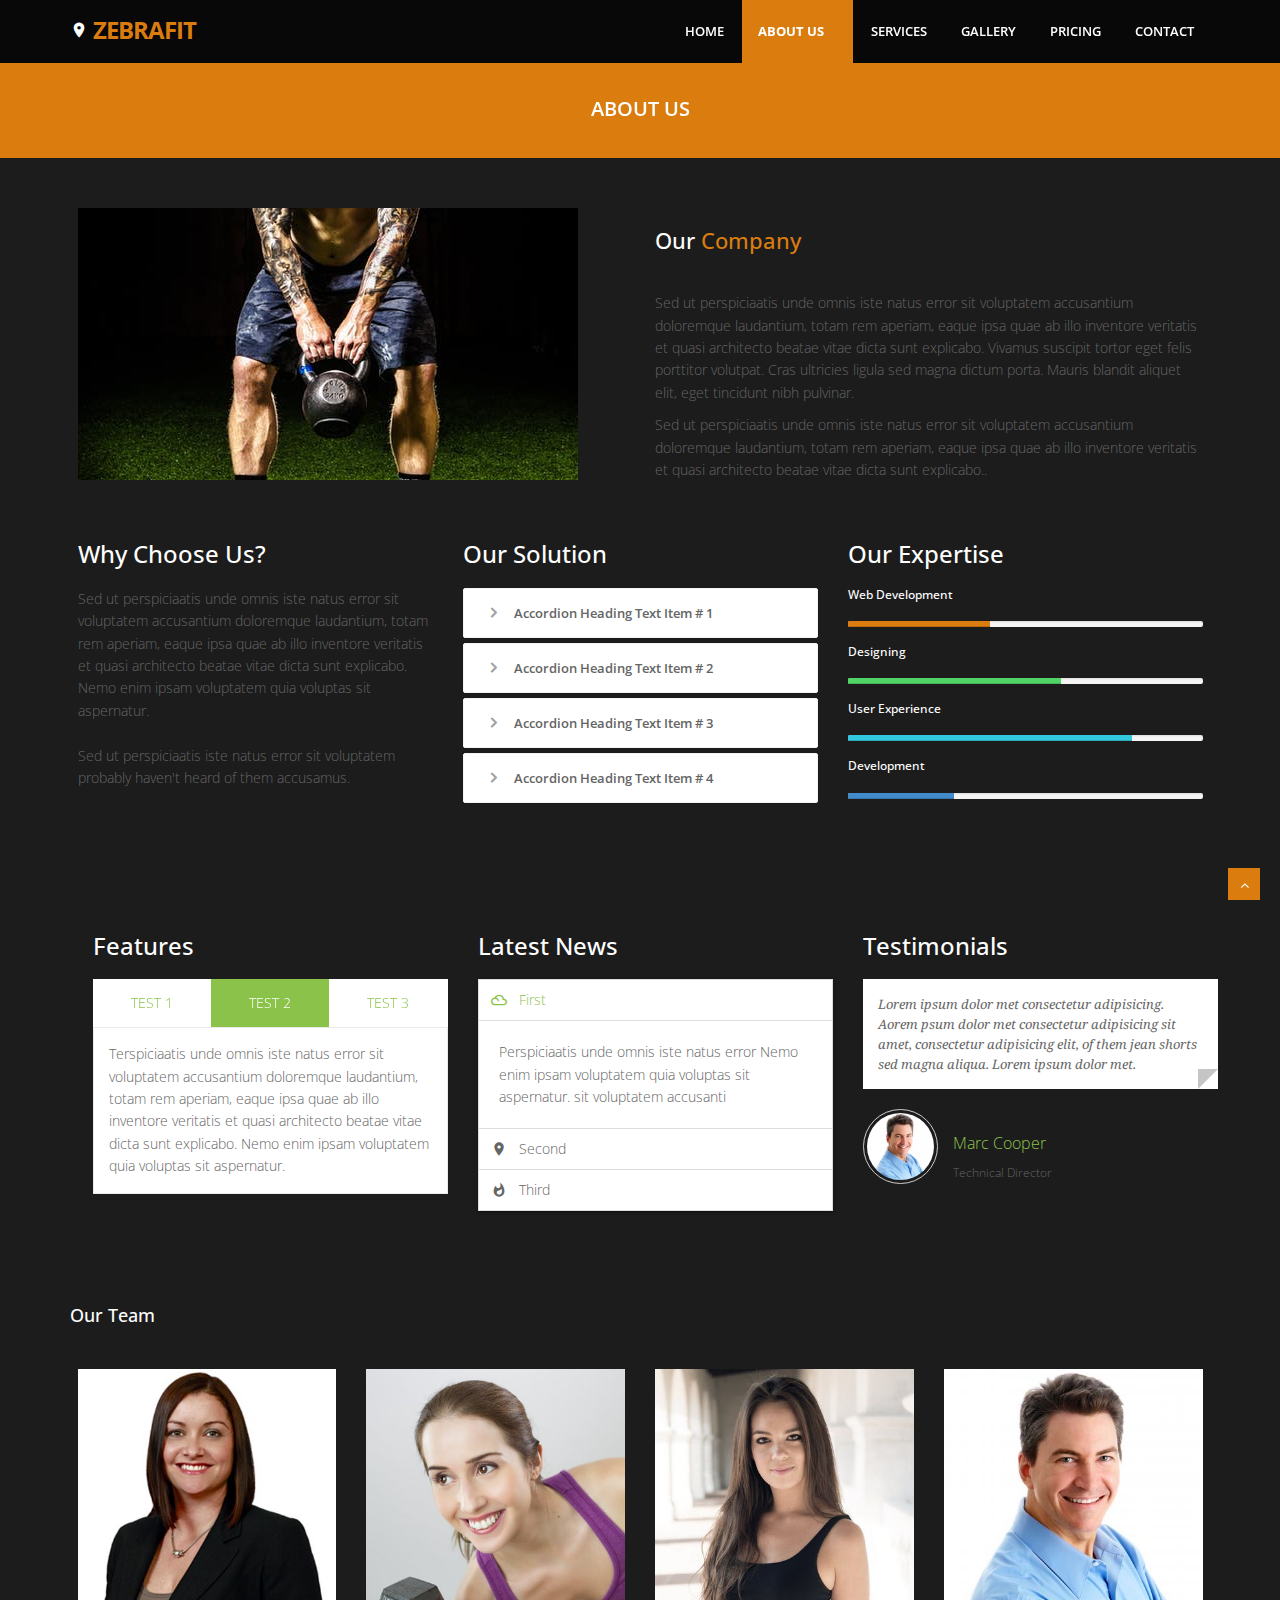
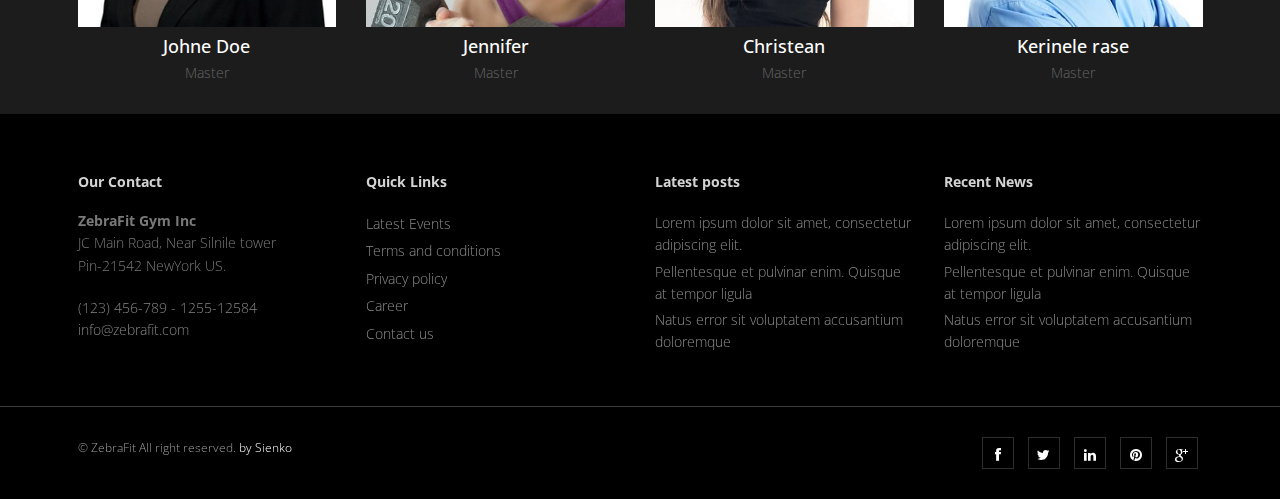
==== commit 1638047d: "title and contact info" ====
--- a/about.html
+++ b/about.html
@@ -32,7 +32,7 @@
                         <span class="icon-bar"></span>
                         <span class="icon-bar"></span>
                     </button>
-                  <a class="navbar-brand" href="index.html"><i class="icon-info-blocks material-icons">location_on</i>Shape</a>
+                  <a class="navbar-brand" href="index.html"><i class="icon-info-blocks material-icons">location_on</i>ZebraFit</a>
                 </div>
                 <div class="navbar-collapse collapse ">
                     <ul class="nav navbar-nav">
--- a/css/style.css
+++ b/css/style.css
@@ -71,7 +71,7 @@
 	
 font-weight: 700;
 	
-color: #e62026;
+color: #db7c0f;
 	
 border: 1px solid;
 	
@@ -156,7 +156,7 @@
     margin-top: 18px;
     padding: 0 0 0 15px;
 }
-.navbar-default .navbar-brand{color: #e62026;font-size: 24px;text-transform: uppercase;}
+.navbar-default .navbar-brand{color: #db7c0f;font-size: 24px;text-transform: uppercase;}
 .navbar-default .navbar-brand:hover, .navbar-default .navbar-brand:focus{color: #fff;}
 header .navbar-collapse  ul.navbar-nav {
     float: right;
@@ -226,7 +226,7 @@
 }
 .dishes{
 	
-background: #ec4141;
+background: #db7c0f;
 	
 padding: 35px 0;
 	
@@ -238,8 +238,8 @@
 }
 
 header .nav .caret {
-    border-bottom-color: #ec4141;
-    border-top-color: #ec4141;
+    border-bottom-color: #db7c0f;
+    border-top-color: #db7c0f;
 }
 .navbar-default .navbar-nav > .active > a,
 .navbar-default .navbar-nav > .active > a:hover,
@@ -351,9 +351,9 @@
   border-bottom-color: none;
   content:none;
 }
-.navbar-default .navbar-nav>.active>a, .navbar-default .navbar-nav>.active>a:hover, .navbar-default .navbar-nav>.active>a:focus {color: #ffffff;background: #ec4141;border-radius: 0;}
+.navbar-default .navbar-nav>.active>a, .navbar-default .navbar-nav>.active>a:hover, .navbar-default .navbar-nav>.active>a:focus {color: #ffffff;background: #db7c0f;border-radius: 0;}
 .navbar-default .navbar-nav>li>a:hover, .navbar-default .navbar-nav>li>a:focus {
-  color: #eb4242;
+  color: #db7c0f;
   background-color: transparent;
 }
 
@@ -401,8 +401,8 @@
 margin-bottom:50px;
 }
 .c1{
-border: #ed5441 1px solid;
-background:#ed5441;
+border: #db7c0f 1px solid;
+background:#db7c0f;
 }
 .c2{
 border: #24c4db 1px solid;
@@ -416,7 +416,7 @@
 border: #609cec 1px solid;
 background:#609cec;
 }
-.skill-home .icons {padding: 38px;width: 94px;height: 94px;color: #fff;font-size: 42px;font-size: 38px;text-align: center;-ms-border-radius: 50%;-moz-border-radius: 50%;-webkit-border-radius: 50%;border-radius: 0;display: inline-table;border: 4px solid #efefef;color: #ff5722;background: transparent;border-radius: 50%;background: #ffffff;}
+.skill-home .icons {padding: 38px;width: 94px;height: 94px;color: #fff;font-size: 42px;font-size: 38px;text-align: center;-ms-border-radius: 50%;-moz-border-radius: 50%;-webkit-border-radius: 50%;border-radius: 0;display: inline-table;border: 4px solid #efefef;color: #db7c0f;background: transparent;border-radius: 50%;background: #ffffff;}
 .skill-home h2 {
 padding-top: 20px;
 font-size: 36px;
@@ -620,7 +620,7 @@
 /* page headline
 ==================================== */
 
-#inner-headline{background: #ec4141;position: relative;margin: 0;padding: 0;}
+#inner-headline{background: #db7c0f;position: relative;margin: 0;padding: 0;}
 
 
 #inner-headline h2.pageTitle{
@@ -756,8 +756,8 @@
 
 .about-text .btn {
 	margin-top: 20px;
-	//font-size: 15px;
-	//text-align: justify;
+	font-size: 15px;
+	text-align: justify;
 }
 
 .about-image img {
@@ -770,7 +770,6 @@
 
 .about-text li {
 	margin-bottom: 10px;
-	//
 	font-weight: bold;
 	list-style: none;
 }
@@ -877,7 +876,7 @@
 box-shadow: inset 0 1px 2px rgba(0,0,0,0.1);
 }
 .progress .progress-bar.progress-bar-red {
-background: #ed5441;
+background: #db7c0f;
 } 
 .progress .progress-bar.progress-bar-green {
 background: #51d466;
@@ -890,7 +889,7 @@
 	margin-bottom:20px;
 }
 .info-blocks {margin-bottom: 15px;/* background: #efefef; */}
-.info-blocks i.icon-info-blocks {float: left;color: #e62026;font-size: 40px;min-width: 50px;margin-top: 11px;text-align: center;/* background: #ffffff; */width: 72px;height: 72px;/* padding-top: 21px; *//* border: 1px solid #e0e0e0; */line-height: 75px;}
+.info-blocks i.icon-info-blocks {float: left;color: #db7c0f;font-size: 40px;min-width: 50px;margin-top: 11px;text-align: center;/* background: #ffffff; */width: 72px;height: 72px;/* padding-top: 21px; *//* border: 1px solid #e0e0e0; */line-height: 75px;}
 .info-blocks .info-blocks-in {
 padding: 0 10px;
 overflow: hidden;
@@ -936,7 +935,7 @@
 }
 
 /* --- button --- */
-.btn{text-align: center;color: #FFFFFF;background: #ec4141;border-color: #ec4141;width: 120px;border-radius: 0;}
+.btn{text-align: center;color: #FFFFFF;background: #db7c0f;border-color: #db7c0f;width: 120px;border-radius: 0;}
 .btn-theme {
 	color: #fff;
 	background: transparent;
@@ -971,7 +970,7 @@
 	color: #8C8C8C;
 }
 footer ul.link-list li a:hover {
-	color: #ec4141;
+	color: #db7c0f;
 }
 /* --- Heading style --- */
 
@@ -1165,7 +1164,7 @@
 .pricing-wrapp{
 	margin:0 auto;
 	width:100%;
-	background:#fd0000;
+	background:#db7c0f;
 }
  .pricing-box-item {border: 1px solid #e6e6e6;background:#fcfcfc;position:relative;margin:0 0 20px 0;padding:0;-webkit-box-shadow: 0 2px 0 rgba(0,0,0,0.03);-moz-box-shadow: 0 2px 0 rgba(0,0,0,0.03);box-shadow: 0 2px 0 rgba(0,0,0,0.03);-webkit-box-sizing: border-box;-moz-box-sizing: border-box;box-sizing: border-box;overflow: hidden;}
 
@@ -1211,7 +1210,7 @@
 
 .pricing-box-item .pricing-terms  h6 {
 	margin-top: 16px;
-	color: #ff5722;
+	color: #db7c0f;
 	font-size: 22px;
 }
 
@@ -1240,11 +1239,11 @@
 	padding:30px 0 30px 0;
 }
 .pricing-action .btn{
-	background: #ff5722;
+	background: #db7c0f;
 	color: #fff;
 } 
-.menuItem .menu{font-size:20px;font-weight:600;list-style:none;padding:0 0 15px;margin-bottom:20px;display:inline-block;color: #ec4141;}
-.menuItem .menu li{padding: 34px 30px 34px;margin-bottom:20px;display:inline-block;width:100%;float:left;background: #4a4a4a;line-height: 30px;border-left: 2px solid #ec4141 !important;border-radius: 0 0 15px 0;border: 1px solid #5a5a5a;}
+.menuItem .menu{font-size:20px;font-weight:600;list-style:none;padding:0 0 15px;margin-bottom:20px;display:inline-block;color: #db7c0f;}
+.menuItem .menu li{padding: 34px 30px 34px;margin-bottom:20px;display:inline-block;width:100%;float:left;background: #4a4a4a;line-height: 30px;border-left: 2px solid #db7c0f !important;border-radius: 0 0 15px 0;border: 1px solid #5a5a5a;}
 .menuItem .detail{font-size:13px;color: #b6b6b6;font-weight:normal;}
 .menuItem .price{
 font-size:13px;
@@ -1363,7 +1362,7 @@
 }
 
 footer a:hover {
-	color: #ec4141;
+	color: #db7c0f;
 }
 
 footer h1, footer h2, footer h3, footer h4, footer h5, footer h6{
@@ -1433,7 +1432,7 @@
     height:32px;
     bottom:0px;
     right:20px;
-    background: #ec4141;
+    background: #db7c0f;
 }
 
 a.scrollup {
@@ -1512,7 +1511,7 @@
 	float:right;
 	margin:5px 0 15px 15px;
 }
- ============================= */
+
 
 .clear-marginbot{
 	margin-bottom:0;
@@ -1561,8 +1560,8 @@
 .btn:hover, .btn:focus {
   color: #FFF;
   text-decoration: none;
-  background: #ec4141;
-  border-color: #ec4141;
+  background: #db7c0f;
+  border-color: #db7c0f;
 }
 /*  Media queries 
 ============================= */
@@ -1607,15 +1606,15 @@
 .navbar-default .navbar-toggle:hover, .navbar-default .navbar-toggle:focus {
 background-color: rgba(221, 221, 221, 0);
 }
-.navbar-default .navbar-collapse, .navbar-default .navbar-form {border-color: rgb(236, 65, 65);margin-top: 15px;background: #1c1c1c;}
+.navbar-default .navbar-collapse, .navbar-default .navbar-form {border-color: rgb(216, 104, 0);margin-top: 15px;background: #1c1c1c;}
 .flex-caption h3{
 	font-size:28px;
 }
-.navbar .nav > li > a {
-    color: #ffffff;
-    text-shadow: none;
-    border: 1px solid rgba(255, 255, 255, 0) !important;
-    padding: 6px 0;
+.navbar .nav > li > a {
+    color: #ffffff;
+    text-shadow: none;
+    border: 1px solid rgba(255, 255, 255, 0) !important;
+    padding: 6px 0;
 }
   body {
     padding-right: 0;
@@ -1635,7 +1634,7 @@
 		float: none;
 		width: 100%;
 	}
-.navbar .nav > .active > a, .navbar .nav > .active > a:hover {background: none;font-weight: 700;color: #ec4141;}
+.navbar .nav > .active > a, .navbar .nav > .active > a:hover {background: none;font-weight: 700;color: #db7c0f;}
 	header .navbar-nav > li {
 padding-bottom: 2px;
 padding-top: 3px;
@@ -1778,7 +1777,7 @@
 }
 .active .collapsible-header{color: #8BC34A;} 
 span.color {
-    color: #e62026;
+    color: #db7c0f;
 }
 .input-field label {
     color: #888;
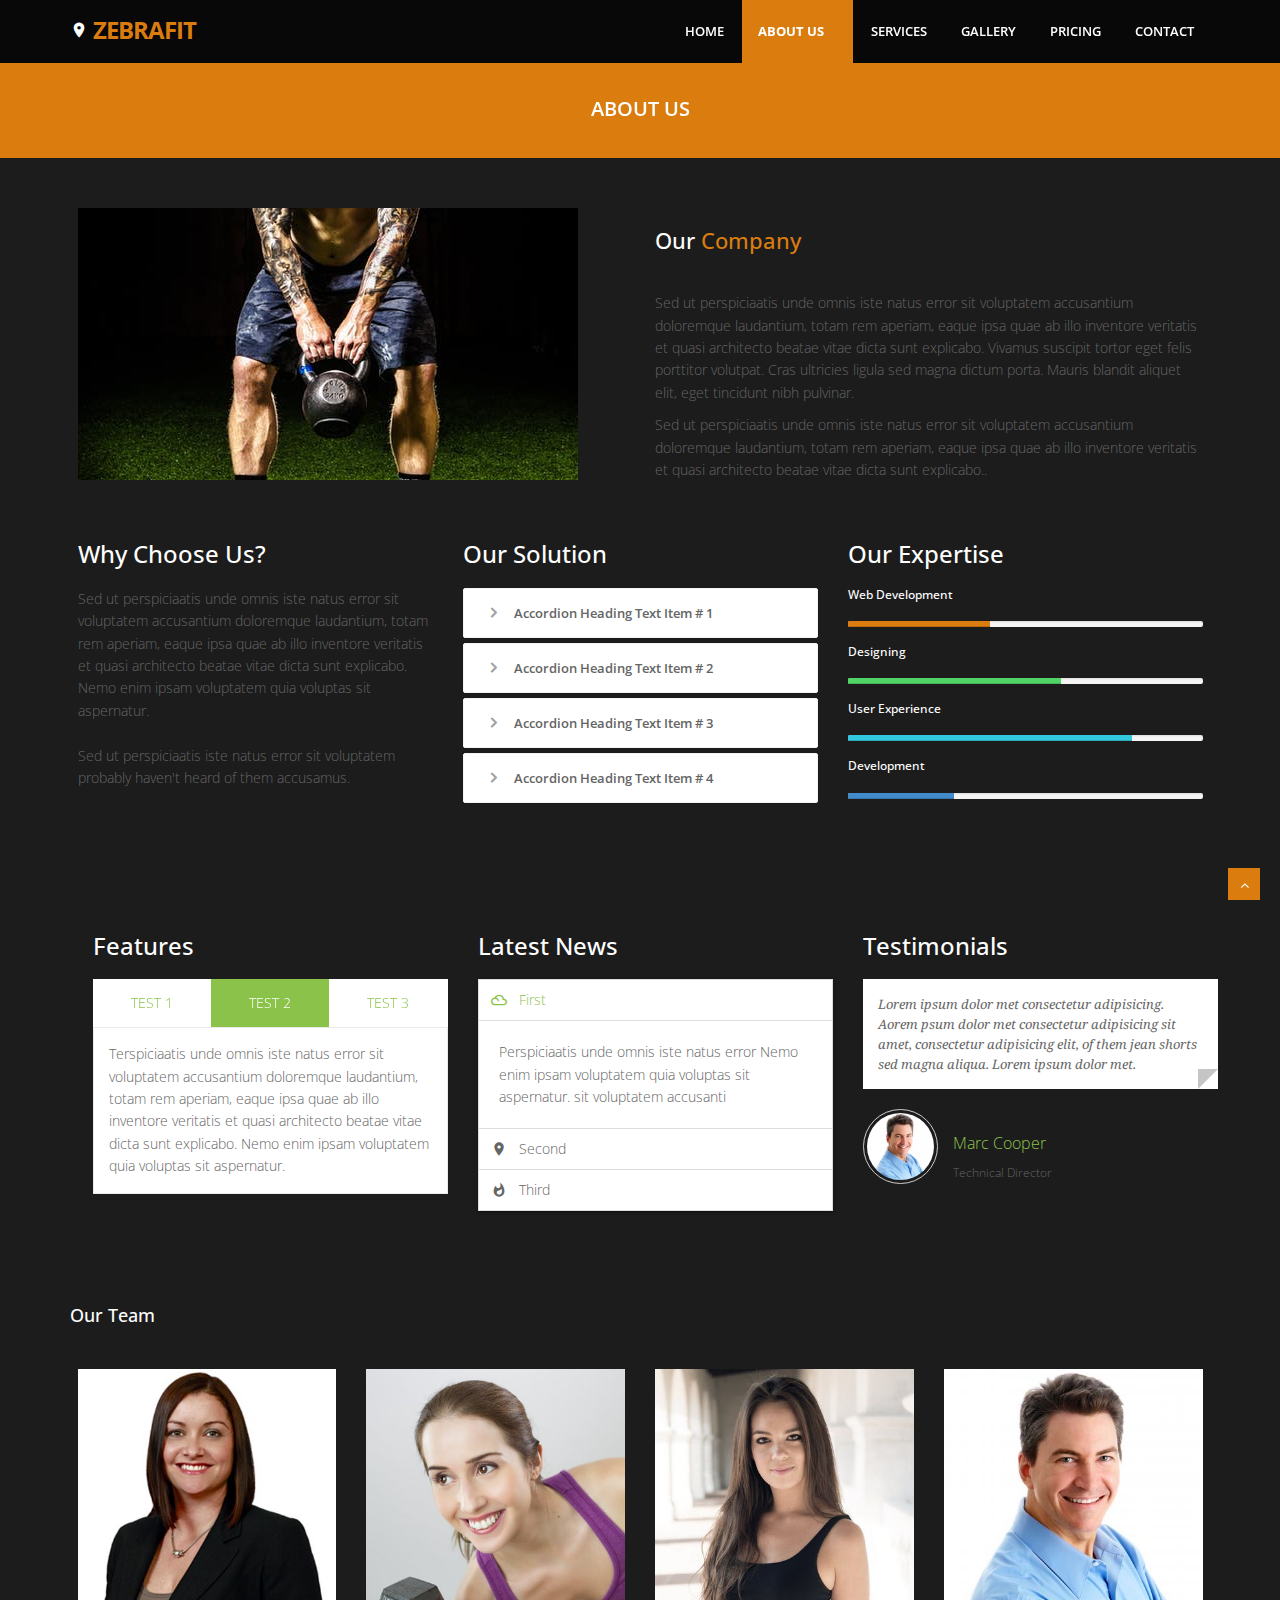
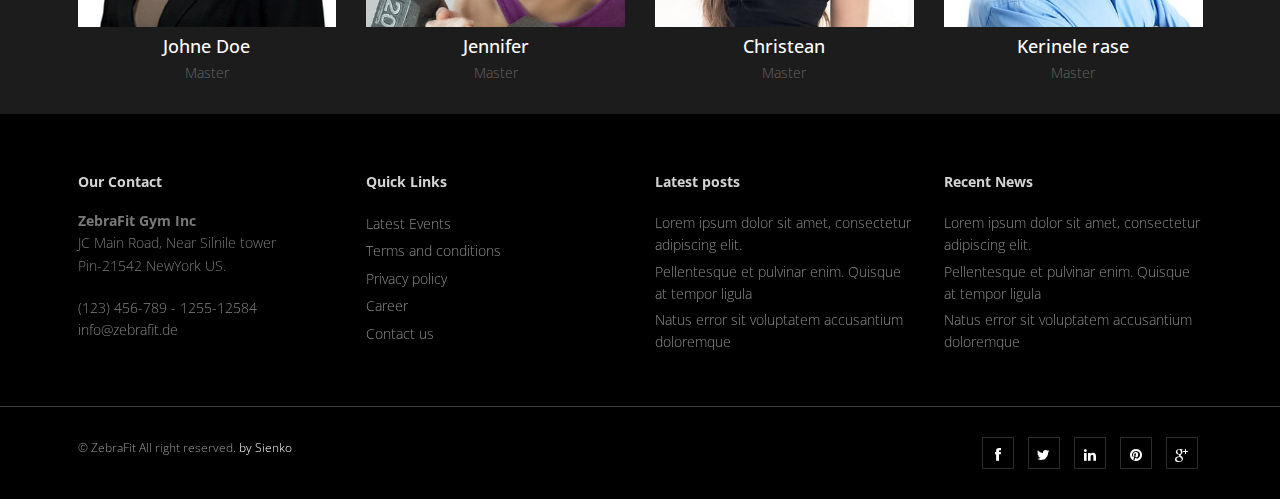
==== commit c51f82f0: "email change" ====
--- a/about.html
+++ b/about.html
@@ -342,7 +342,7 @@
 						 Pin-21542 NewYork US.</address>
 						<p>
 							<i class="icon-phone"></i> (123) 456-789 - 1255-12584 <br>
-							<i class="icon-envelope-alt"></i> info@zebrafit.com
+							<i class="icon-envelope-alt"></i> info@zebrafit.de
 						</p>
 					</div>
 				</div>
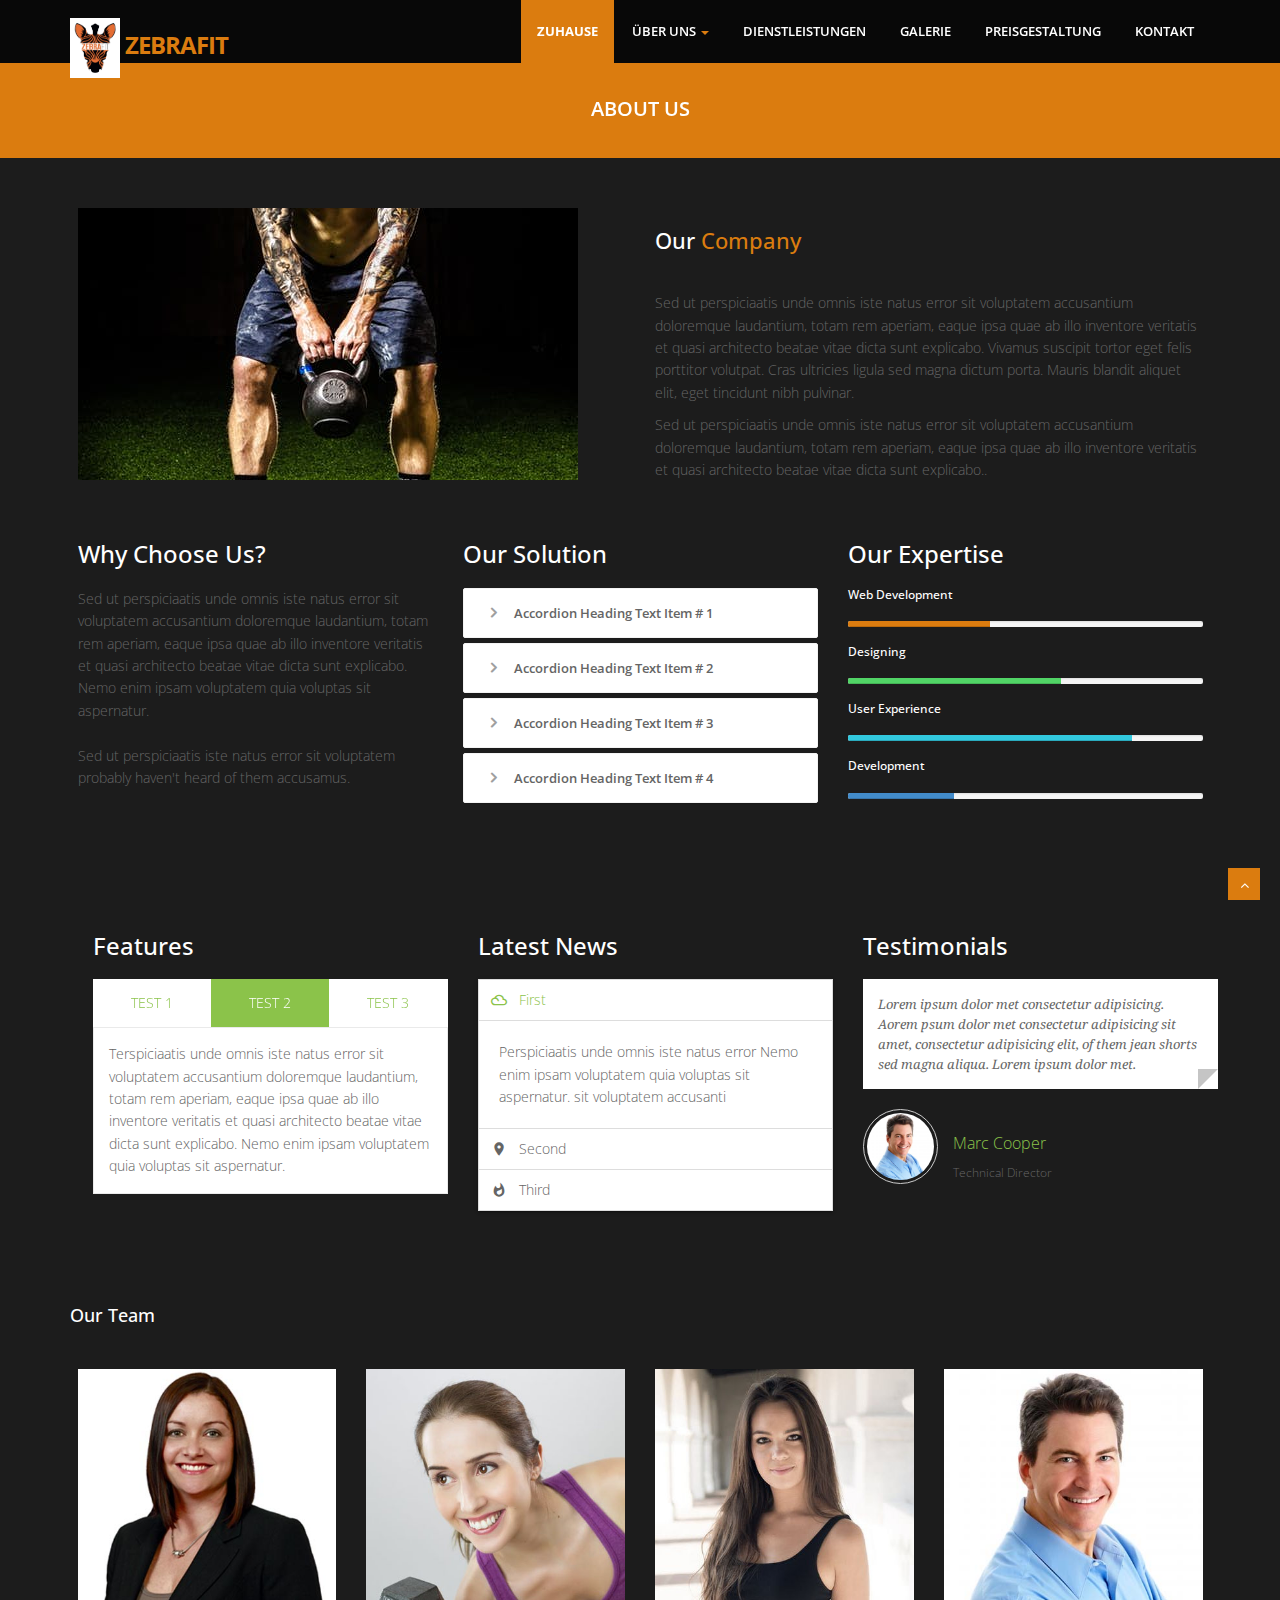
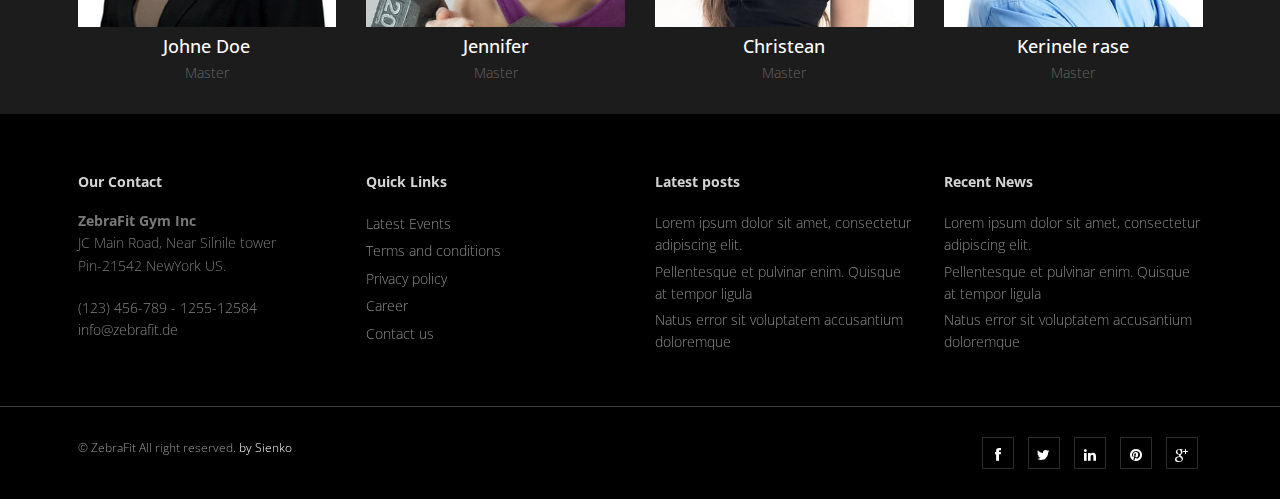
==== commit 6d3e73f3: "header translate" ====
--- a/about.html
+++ b/about.html
@@ -23,7 +23,7 @@
 <body>
 <div id="wrapper"> 
 	<!-- start header -->
-		<header>
+	<header>
         <div class="navbar navbar-default navbar-static-top">
             <div class="container">
                 <div class="navbar-header">
@@ -32,29 +32,30 @@
                         <span class="icon-bar"></span>
                         <span class="icon-bar"></span>
                     </button>
-                  <a class="navbar-brand" href="index.html"><i class="icon-info-blocks material-icons">location_on</i>ZebraFit</a>
+                    <a class="navbar-brand" href="index.html"><img width="50" height="60" src="img/logo.jpeg" alt=""> </i>ZebraFit</a>
                 </div>
                 <div class="navbar-collapse collapse ">
                     <ul class="nav navbar-nav">
-                        <li><a class="waves-effect waves-dark" href="index.html">Home</a></li> 
-							 <li class="dropdown active">
-                        <a href="#" data-toggle="dropdown" class="dropdown-toggle waves-effect waves-dark">About Us <b class="caret"></b></a>
+                        <li class="active"><a class="waves-effect waves-dark" href="index.html">Zuhause</a></li> 
+						 <li class="dropdown">
+                        <a href="#" data-toggle="dropdown" class="dropdown-toggle waves-effect waves-dark">Über uns <b class="caret"></b></a>
                         <ul class="dropdown-menu">
-                            <li><a class="waves-effect waves-dark" href="about.html">Company</a></li>
-                            <li><a class="waves-effect waves-dark" href="#">Our Team</a></li>
-                            <li><a class="waves-effect waves-dark" href="#">News</a></li> 
-                            <li><a class="waves-effect waves-dark" href="#">Investors</a></li>
+                            <li><a class="waves-effect waves-dark" href="about.html">Unternehmen</a></li>
+                            <li><a class="waves-effect waves-dark" href="#">Unser Team</a></li>
+                            <li><a class="waves-effect waves-dark" href="#">Nachrichten</a></li> 
+                            <li><a class="waves-effect waves-dark" href="#">Investoren</a></li>
                         </ul>
                     </li> 
-						<li><a class="waves-effect waves-dark" href="services.html">Services</a></li>
-                        <li><a class="waves-effect waves-dark" href="portfolio.html">Gallery</a></li>
-                        <li><a class="waves-effect waves-dark" href="pricing.html">Pricing</a></li>
-                        <li><a class="waves-effect waves-dark" href="contact.html">Contact</a></li>
+						<li><a class="waves-effect waves-dark" href="services.html">Dienstleistungen</a></li>
+                        <li><a class="waves-effect waves-dark" href="portfolio.html">Galerie</a></li>
+                        <li><a class="waves-effect waves-dark" href="pricing.html">Preisgestaltung</a></li>
+                        <li><a class="waves-effect waves-dark" href="contact.html">Kontakt</a></li>
                     </ul>
                 </div>
             </div>
         </div>
-	</header><!-- end header -->
+	</header>
+	<!-- end header -->
 	<section id="inner-headline">
 	<div class="container">
 		<div class="row">
